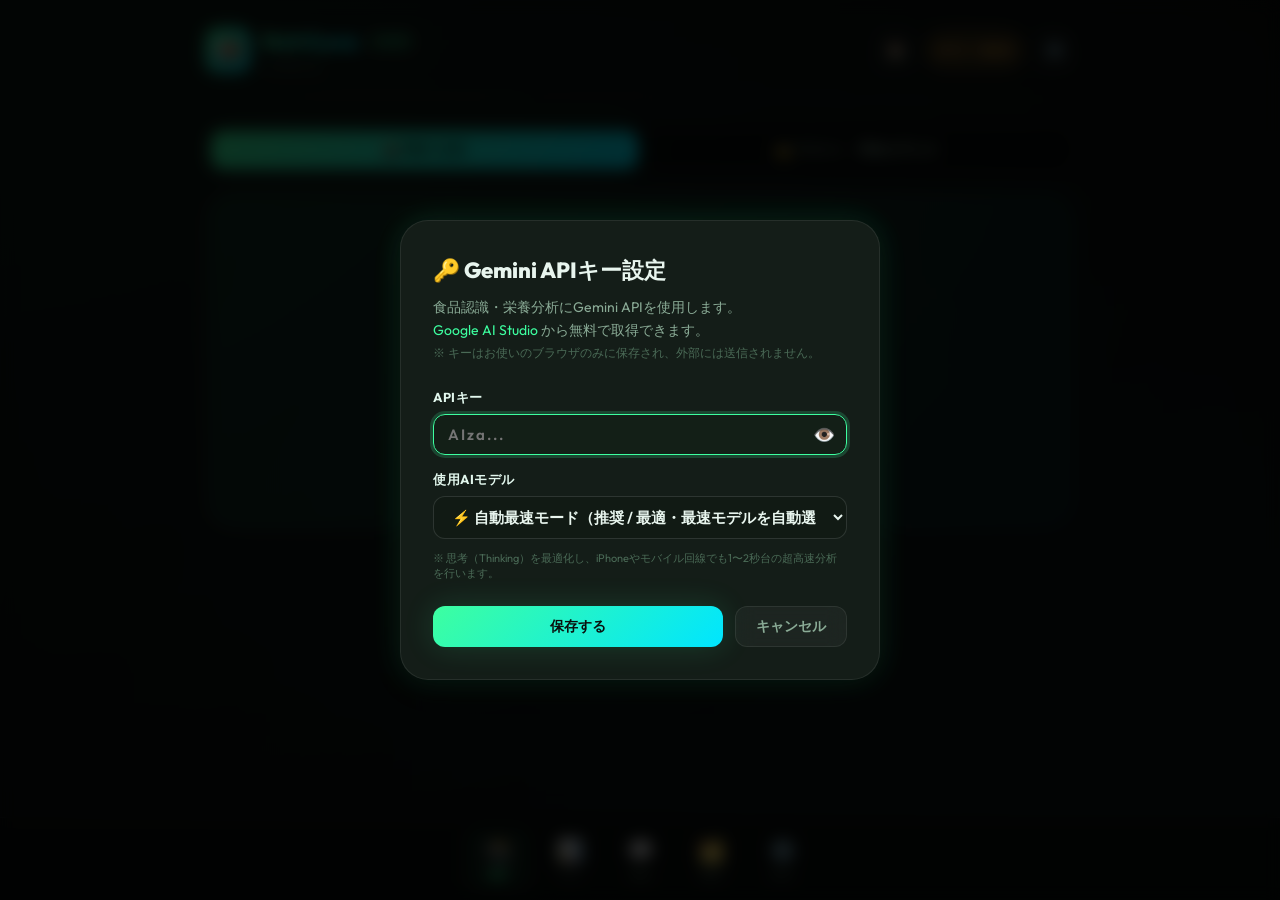
==== index.html @ 37564e37 "feat: release v1.0.31 - add global home button and clarify back buttons in preview and result screen" ====
<!DOCTYPE html>
<html lang="ja">
<head>
  <meta charset="UTF-8">
  <meta name="viewport" content="width=device-width, initial-scale=1.0">
  <meta http-equiv="Cache-Control" content="no-cache, no-store, must-revalidate">
  <meta http-equiv="Pragma" content="no-cache">
  <meta http-equiv="Expires" content="0">
  <title>NutriLens — AI食事栄養分析アプリ</title>
  <meta name="description" content="食事の写真を撮るだけでAIがカロリーや栄養素を自動分析。毎日の健康管理をスマートにサポートします。">
  <link rel="stylesheet" href="style.css?v=1.0.30">
</head>
<body>

<!-- ===== App ===== -->
<div id="app">

  <!-- Header -->
  <header class="app-header">
    <div class="logo">
      <div class="logo-icon">🍱</div>
      <div>
        <div style="display: flex; align-items: center; gap: 8px;">
          <div class="logo-text">NutriLens</div>
          <span class="app-version-badge" id="app-version">v1.0.31</span>
        </div>
        <div class="logo-subtitle">AI栄養分析</div>
      </div>
    </div>
    <div class="header-actions">
      <button class="btn btn-ghost btn-icon" id="btn-go-home" title="ホームに戻る" onclick="App.resetCapture(); App.switchTab('capture')">🏠</button>
      <span id="key-status" class="badge badge-warning" style="font-size:11px">APIキー未設定</span>
      <button class="btn btn-ghost btn-icon" id="btn-api-settings" title="API設定">⚙️</button>
    </div>
  </header>

  <!-- ====== TAB: 撮影・分析 ====== -->
  <section id="tab-capture" class="tab-panel active">
    <h1 style="font-size:0;position:absolute">NutriLens - AI食事栄養分析</h1>

    <!-- Mode Switcher Tabs (写真で分析 / テキストで間食・食事分析) -->
    <div class="capture-mode-container">
      <div class="capture-mode-tabs" role="tablist">
        <button class="capture-mode-tab active" id="mode-tab-photo" role="tab" aria-selected="true" onclick="App.switchCaptureMode('photo')">
          📸 写真で分析
        </button>
        <button class="capture-mode-tab" id="mode-tab-text" role="tab" aria-selected="false" onclick="App.switchCaptureMode('text')">
          ✍️ テキスト・間食を手入力
        </button>
      </div>
    </div>

    <!-- Upload Section (Photo Mode) -->
    <div id="upload-section">
      <div class="upload-area" id="upload-area" role="button" tabindex="0" aria-label="画像をアップロードまたはドラッグ&amp;ドロップ">
        <span class="upload-icon">📸</span>
        <div class="upload-title">食事の写真を追加</div>
        <div class="upload-subtitle">ドラッグ＆ドロップ、または下のボタンから選択</div>
        <div class="upload-buttons" onclick="event.stopPropagation()">
          <button class="btn btn-primary btn-lg" id="btn-camera" style="position: relative; overflow: hidden;">
            📷 カメラで撮影
            <input type="file" id="camera-input" accept="image/*" capture="environment" style="position: absolute; top: 0; left: 0; width: 100%; height: 100%; opacity: 0; cursor: pointer; display: block;">
          </button>
          <button class="btn btn-ghost btn-lg" id="btn-upload" style="position: relative; overflow: hidden;">
            🖼️ 画像を選択
            <input type="file" id="file-input" accept="image/*" style="position: absolute; top: 0; left: 0; width: 100%; height: 100%; opacity: 0; cursor: pointer; display: block;">
          </button>
        </div>
      </div>
    </div>

    <!-- Text Input Section (Text/Snack Mode) -->
    <div id="text-input-section" style="display: none;">
      <div class="glass-card text-input-card">
        <div class="text-input-header">
          <span class="icon">✍️</span>
          <div>
            <div style="font-weight: 700; font-size: 15px; color: var(--text-primary);">間食・食事内容を手入力</div>
            <div style="font-size: 12px; color: var(--text-muted);">写真がなくてもAIがカロリー・PFC・栄養素を自動算出します</div>
          </div>
        </div>

        <div class="text-input-wrapper">
          <textarea id="text-meal-input" class="form-input text-meal-textarea" rows="3" placeholder="食べたもの・飲んだものを入力してください&#10;例: 豆乳コップ1杯、草加煎餅2枚、バナナ1本、カフェラテ1杯 など"></textarea>
          <button class="btn-mic-inside" id="btn-text-mic" title="音声で入力" onclick="App.toggleSpeechForTextInput()">
            🎙️
          </button>
        </div>

        <!-- Quick Snack Suggestion Chips (スマホごとに自由に追加・削除可能) -->
        <div class="quick-chips-section">
          <div class="quick-chips-header">
            <div class="quick-chips-title">よくある間食・手軽に追加:</div>
            <div class="quick-chips-actions">
              <button class="btn-chip-action" id="btn-add-snack-chip" onclick="App.openAddChipModal()" title="新しい間食ショートカットを追加">
                ➕ 追加
              </button>
              <button class="btn-chip-action" id="btn-edit-snack-chips" onclick="App.toggleSnackChipEditMode()" title="間食選択肢を編集・削除">
                ⚙️ 編集
              </button>
            </div>
          </div>
          <div class="quick-chips-list" id="quick-chips-list">
            <!-- JSで端末ごとに動的レンダリング -->
          </div>
        </div>

        <div class="text-input-actions">
          <button class="btn btn-primary btn-lg" id="btn-analyze-text" onclick="App.analyzeTextInput()" style="width: 100%; max-width: 340px;">
            🔍 AIで栄養を分析する
          </button>
        </div>
      </div>
    </div>

    <!-- Preview Section -->
    <div id="preview-section">
      <div class="glass-card preview-container">
        <div class="preview-header">
          <span class="section-title" style="margin:0"><span class="icon">🖼️</span>プレビュー</span>
          <button class="btn btn-ghost" id="btn-reset">🏠 ホームに戻る</button>
        </div>
        <div class="preview-image-wrapper">
          <img id="preview-image" src="" alt="プレビュー画像">
          <div class="preview-overlay"></div>
        </div>
        <div class="preview-actions">
          <button class="btn btn-primary btn-lg" id="btn-analyze" style="flex:1;max-width:320px">
            🔍 AIで栄養を分析する
          </button>
        </div>
      </div>
    </div>

    <!-- Loading Section -->
    <div id="loading-section">
      <div class="glass-card loading-card">
        <div class="loading-spinner"></div>
        <div class="loading-text" id="loading-main-text">AIが料理を高速分析中...</div>
        <div class="loading-dots">
          <span></span><span></span><span></span>
        </div>
        <div id="loading-sub-text" style="margin-top:16px;font-size:12px;color:var(--text-muted)">
          ⚡ 思考待機なしの爆速モードで解析しています
        </div>
      </div>
    </div>

    <!-- Result Section -->
    <div id="result-section">
      <div class="glass-card">

        <!-- Result Header -->
        <div class="result-header">
          <div>
            <div id="result-food-name" class="result-food-name">—</div>
            <div id="result-food-name-en" class="result-food-name-en"></div>
            <div style="margin-top:8px;display:flex;gap:8px;align-items:center;flex-wrap:wrap">
              <span id="result-health-badge" class="badge badge-success">健康スコア —</span>
              <span id="result-serving" style="font-size:12px;color:var(--text-muted)"></span>
            </div>
          </div>
          <div class="calorie-ring-wrapper">
            <div class="calorie-ring-container">
              <svg class="calorie-ring-svg" viewBox="0 0 100 100">
                <defs>
                  <linearGradient id="ringGradient" x1="0%" y1="0%" x2="100%" y2="0%">
                    <stop offset="0%" stop-color="#3dffa0"/>
                    <stop offset="100%" stop-color="#00e5ff"/>
                  </linearGradient>
                </defs>
                <circle class="calorie-ring-bg" cx="50" cy="50" r="45"/>
                <circle id="calorie-ring-progress" class="calorie-ring-progress" cx="50" cy="50" r="45"/>
              </svg>
              <div class="calorie-ring-center">
                <div class="calorie-value" id="result-calories">0</div>
                <div class="calorie-unit">kcal</div>
              </div>
            </div>
            <div style="font-size:11px;color:var(--text-muted);margin-top:2px">カロリー</div>
          </div>
        </div>

        <!-- PFC Bars -->
        <div class="pfc-section">
          <div class="pfc-title">PFCバランス</div>
          <div class="pfc-bar-container">
            <div id="pfc-protein-bar" class="pfc-segment protein" style="width:0%"></div>
            <div id="pfc-fat-bar"     class="pfc-segment fat"     style="width:0%"></div>
            <div id="pfc-carbs-bar"   class="pfc-segment carbs"   style="width:0%"></div>
          </div>
          <div class="pfc-legend">
            <div class="pfc-legend-item">
              <div class="pfc-dot protein"></div>
              <span class="pfc-label">タンパク質</span>
              <span class="pfc-amount" id="result-protein">—</span>
            </div>
            <div class="pfc-legend-item">
              <div class="pfc-dot fat"></div>
              <span class="pfc-label">脂質</span>
              <span class="pfc-amount" id="result-fat">—</span>
            </div>
            <div class="pfc-legend-item">
              <div class="pfc-dot carbs"></div>
              <span class="pfc-label">炭水化物</span>
              <span class="pfc-amount" id="result-carbs">—</span>
            </div>
          </div>
        </div>

        <!-- Nutrients Grid -->
        <div class="nutrients-section">
          <div class="pfc-title" style="margin-bottom:14px">栄養素詳細</div>
          <div class="nutrients-grid" id="nutrients-grid"></div>
        </div>

        <!-- Per-dish Items Breakdown -->
        <div id="items-section" style="border-top:1px solid var(--glass-border);">
          <div class="nutrients-section" style="padding-bottom:8px">
            <button id="btn-toggle-items" class="items-toggle-btn" onclick="App.toggleItems()">
              <span class="items-toggle-icon">🍱</span>
              <span class="items-toggle-label">おかず別内訳を見る</span>
              <span class="items-toggle-arrow">▼</span>
            </button>
            <div id="items-list" style="display:none;margin-top:12px"></div>
          </div>
        </div>

        <!-- AI Comment -->
        <div class="ai-comment">
          <div class="ai-avatar">🤖</div>
          <div class="ai-comment-text" id="ai-comment-text">分析を行うとAIからアドバイスが届きます。</div>
          <button class="btn btn-ghost btn-icon" id="btn-speak-result" style="margin-left:auto; align-self:center;" title="読み上げる" onclick="App.speak(document.getElementById('ai-comment-text').textContent)">🔊</button>
        </div>


        <!-- Actions -->
        <div class="result-actions" style="display:flex;gap:10px;flex-wrap:wrap">
          <button class="btn btn-warning-soft" id="btn-result-correct" onclick="App.openCorrectionForResult()" style="flex:1;min-width:140px">
            ✏️ AIで訂正・再分析
          </button>
          <button class="btn btn-ghost" id="btn-result-manual-edit" onclick="App.openManualEditForResult()" style="flex:1;min-width:120px">
            📝 手動修正
          </button>
          <button class="btn btn-ghost" id="btn-result-edit-date" onclick="App.openEditDateForResult()" style="flex:1;min-width:130px">
            🕒 日時変更
          </button>
          <button class="btn btn-primary" id="btn-reanalyze" style="flex:1;min-width:140px">
            🏠 ホームに戻る
          </button>
        </div>

      </div>
    </div>

  </section>

  <!-- ====== TAB: ダッシュボード ====== -->
  <section id="tab-dashboard" class="tab-panel">

    <div id="dashboard-section">
      
      <!-- Date Navigation (日毎の切り替え・前日・翌日) -->
      <div class="glass-card" style="display:flex; align-items:center; justify-content:space-between; padding:10px 14px; margin-bottom:16px;">
        <button class="btn btn-ghost" id="btn-dash-prev" onclick="App.changeDashboardDate(-1)" style="padding:6px 12px; font-size:12px;">◀ 前日</button>
        <div style="text-align:center; flex:1; cursor:pointer;" onclick="App.setDashboardDateToday()" title="クリックで今日に移動">
          <div id="dash-date-display" style="font-weight:700; font-size:15px; color:var(--text-primary);">2026年8月18日(火)</div>
          <div id="dash-date-badge-wrap" style="margin-top:2px;">
            <span id="dash-date-badge" class="badge badge-success" style="font-size:10px; padding:2px 8px;">今日</span>
          </div>
        </div>
        <div style="display:flex; gap:4px; align-items:center;">
          <button class="btn btn-ghost" id="btn-dash-today" onclick="App.setDashboardDateToday()" style="padding:6px 8px; font-size:11px; display:none;">今日へ</button>
          <button class="btn btn-ghost" id="btn-dash-next" onclick="App.changeDashboardDate(1)" style="padding:6px 12px; font-size:12px;">翌日 ▶</button>
        </div>
      </div>

      <!-- Quick Summary Stats Grid (食事回数, 体重, 血圧, 全記録数) -->
      <div class="dashboard-grid" style="grid-template-columns: repeat(4, 1fr); margin-bottom:14px; gap:8px;">
        <div class="glass-card stat-card" style="padding:12px 6px; text-align:center;">
          <div class="stat-label" style="font-size:10px;">🍽️ 食事</div>
          <div class="stat-value" id="dash-meals" style="font-size:20px; font-weight:800;">0</div>
          <div class="stat-sub" style="font-size:10px;">食</div>
        </div>
        <div class="glass-card stat-card" style="padding:12px 6px; text-align:center;">
          <div class="stat-label" style="font-size:10px;">⚖️ 体重</div>
          <div class="stat-value" id="dash-weight" style="font-size:20px; font-weight:800;">--</div>
          <div class="stat-sub" style="font-size:10px;">kg</div>
        </div>
        <div class="glass-card stat-card" style="padding:12px 6px; text-align:center;">
          <div class="stat-label" style="font-size:10px;">💓 血圧</div>
          <div class="stat-value" id="dash-bp" style="font-size:16px; font-weight:800; line-height:1.25; margin-top:2px;">--</div>
          <div class="stat-sub" style="font-size:9px;">mmHg</div>
        </div>
        <div class="glass-card stat-card" style="padding:12px 6px; text-align:center;">
          <div class="stat-label" style="font-size:10px;">📅 全記録</div>
          <div class="stat-value" id="dash-total" style="font-size:20px; font-weight:800;">0</div>
          <div class="stat-sub" style="font-size:10px;">件</div>
        </div>
      </div>

      <!-- AI 1日の総括 ＆ 測定データ（体重・血圧・アドバイス）表示カード -->
      <div id="dash-daily-summary-section" style="margin-bottom:14px;">
        <!-- 動的生成 (AI総括結果カード または 総括実行ボタン) -->
      </div>

      <!-- 1. Calorie Section: 1日合計カロリー + 食事時間ごとのカロリー内訳 -->
      <div class="glass-card" style="padding:18px 20px; margin-bottom:14px;">
        <div style="display:flex; justify-content:space-between; align-items:flex-start; margin-bottom:10px;">
          <div>
            <div style="font-size:12px; color:var(--text-muted); font-weight:600; text-transform:uppercase; letter-spacing:1px;">🔥 1日の総摂取カロリー</div>
            <div style="font-size:32px; font-weight:800; font-family:'Outfit', sans-serif; color:var(--primary); line-height:1.1; margin-top:2px;">
              <span id="dash-calories">0</span><span style="font-size:14px; color:var(--text-muted); font-weight:normal; margin-left:4px;">kcal</span>
            </div>
          </div>
          <div style="text-align:right;">
            <div style="font-size:11px; color:var(--text-muted);" id="dash-cal-target-text">目標 1800 kcal</div>
            <div id="dash-cal-diff-badge" class="badge badge-success" style="margin-top:4px; font-size:10px;">目標達成ペース</div>
          </div>
        </div>
        
        <!-- Progress Bar -->
        <div class="daily-progress-bar" style="margin-bottom:6px;">
          <div class="daily-progress-fill" id="calorie-progress-fill" style="width:0%"></div>
        </div>
        <div class="stat-sub" style="font-size:11px; margin-bottom:16px;" id="calorie-progress-label">目標 1800 kcal の 0%</div>

        <!-- 食事時間毎のカロリー内訳 -->
        <div style="border-top:1px solid var(--glass-border); padding-top:12px;">
          <div style="font-size:12px; font-weight:700; color:var(--text-secondary); margin-bottom:10px; display:flex; align-items:center; gap:6px;">
            <span>⏱️</span> 食事時間ごとのカロリー表示
          </div>
          <div id="dash-meals-calorie-list">
            <!-- 動的生成 -->
          </div>
        </div>
      </div>

      <!-- 2. PFC Balance Section: 1日合計バランス + 食事時間毎のバランス内訳 -->
      <div class="glass-card" style="padding:18px 20px; margin-bottom:14px;">
        <div class="pfc-title" style="margin-bottom:12px;">🥗 1日のPFCバランス</div>
        
        <!-- Total PFC Bar -->
        <div class="pfc-bar-container" style="margin-bottom:10px;">
          <div id="dash-pfc-protein" class="pfc-segment protein" style="width:0%"></div>
          <div id="dash-pfc-fat"     class="pfc-segment fat"     style="width:0%"></div>
          <div id="dash-pfc-carbs"   class="pfc-segment carbs"   style="width:0%"></div>
        </div>

        <!-- Total PFC Legend -->
        <div class="pfc-legend" style="margin-bottom:16px;">
          <div class="pfc-legend-item">
            <div class="pfc-dot protein"></div>
            <span class="pfc-label">P(タンパク質)</span>
            <span class="pfc-amount" id="dash-protein">0g</span>
          </div>
          <div class="pfc-legend-item">
            <div class="pfc-dot fat"></div>
            <span class="pfc-label">F(脂質)</span>
            <span class="pfc-amount" id="dash-fat">0g</span>
          </div>
          <div class="pfc-legend-item">
            <div class="pfc-dot carbs"></div>
            <span class="pfc-label">C(炭水化物)</span>
            <span class="pfc-amount" id="dash-carbs">0g</span>
          </div>
        </div>

        <!-- 食事時間毎のPFCバランス内訳 -->
        <div style="border-top:1px solid var(--glass-border); padding-top:12px;">
          <div style="font-size:12px; font-weight:700; color:var(--text-secondary); margin-bottom:10px; display:flex; align-items:center; gap:6px;">
            <span>⏱️</span> 食事時間ごとのPFCバランス表示
          </div>
          <div id="dash-meals-pfc-list">
            <!-- 動的生成 -->
          </div>
        </div>
      </div>

      <!-- 3. Weekly Chart (週間カロリー推移) -->
      <div class="glass-card weekly-chart-card">
        <div class="section-title" style="margin-bottom:0"><span class="icon">📈</span>週間カロリー推移</div>
        <div class="chart-container">
          <canvas id="weekly-chart"></canvas>
        </div>
      </div>

    </div>

  </section>

  <!-- ====== TAB: AI相談（チャット） ====== -->
  <section id="tab-chat" class="tab-panel">
    <div class="chat-container">
      <!-- Chat Header -->
      <div class="chat-header-bar">
        <div style="display:flex;align-items:center;gap:8px">
          <div style="font-size:15px;font-weight:700;color:var(--text-primary)">💬 専属管理栄養士AI</div>
          <span class="chat-context-badge">
            <span class="chat-context-dot"></span>健康・食事データ連携中
          </span>
        </div>
        <button class="btn btn-ghost btn-icon" id="btn-clear-chat" title="チャット履歴を消去" style="width:32px;height:32px;font-size:13px">🗑️</button>
      </div>

      <!-- Messages Area -->
      <div class="chat-messages" id="chat-messages">
        <!-- AI Welcome Message -->
        <div class="chat-msg ai">
          <div class="chat-avatar">👩‍⚕️</div>
          <div class="chat-bubble">
            <p>こんにちは！あなたの専属管理栄養士AIです🌿</p>
            <p>本日の食事記録や目標（カロリー・PFC・血圧）、生活ルーティンを踏まえて、最適な食事アドバイスや疑問にお答えします。何でもお気軽にご相談ください！</p>
          </div>
        </div>
      </div>

      <!-- Quick Chips -->
      <div class="chat-quick-chips">
        <span class="chat-chip" onclick="App.sendQuickChat('今日の栄養バランスと改善ポイントを教えて')">🥗 今日の栄養バランス</span>
        <span class="chat-chip" onclick="App.sendQuickChat('夕食におすすめの献立・メニューを提案して')">🍽️ 夕食メニュー相談</span>
        <span class="chat-chip" onclick="App.sendQuickChat('今日の食事で塩分や血圧に気をつけるべき点は？')">🧂 塩分・血圧アドバイス</span>
        <span class="chat-chip" onclick="App.sendQuickChat('筋トレ・運動後に良いおすすめの食べ物は？')">💪 筋トレ・運動後フード</span>
        <span class="chat-chip" onclick="App.sendQuickChat('間食や甘いものを控える良い方法は？')">🍪 間食の抑え方</span>
      </div>

      <!-- Input Area -->
      <div class="chat-input-area">
        <button class="chat-mic-btn" id="btn-mic-chat" type="button" title="音声で入力" aria-label="音声入力開始">
          <span class="mic-icon">🎙️</span>
        </button>
        <textarea
          class="chat-textarea"
          id="chat-input"
          rows="1"
          placeholder="食事の質問やアドバイスを相談（音声入力も可能）..."
          aria-label="AI相談メッセージ入力"
        ></textarea>
        <button class="chat-send-btn" id="btn-send-chat" title="送信" aria-label="送信">
          <span>➤</span>
        </button>
      </div>
    </div>
  </section>

  <!-- ====== TAB: 履歴 ====== -->
  <section id="tab-history" class="tab-panel">

    <div id="history-section">
      <div style="display:flex;align-items:center;justify-content:space-between;margin-bottom:16px">
        <div class="section-title" style="margin:0"><span class="icon">🗂️</span>食事履歴</div>
        <button class="btn btn-danger" id="btn-clear-history" style="font-size:13px;padding:8px 14px">
          🗑️ 全削除
        </button>
      </div>
      <div class="history-list" id="history-list"></div>
    </div>

  </section>

  <!-- ====== TAB: 設定 ====== -->
  <section id="tab-settings" class="tab-panel">

    <!-- Goal Settings -->
    <div id="goal-section">
      <div class="section-title"><span class="icon">⚖️</span>体重＆身体目標設定</div>
      <div class="glass-card goal-card">
        <p class="goal-card-desc">
          お名前・生年月日・性別・体重・血圧を設定すると、あなたに最適化されたカロリー・PFCおよび健康アドバイスをAIが分析します。
        </p>

        <!-- User Name Input -->
        <div class="form-group" style="margin-bottom:16px">
          <label class="form-label" for="user-name">👤 お名前（ニックネーム） <span class="form-label-sub">(AIの呼びかけ・個別アドバイスに反映)</span></label>
          <input type="text" class="form-input" id="user-name" placeholder="例: こうほ" maxlength="20">
        </div>

        <!-- Profile Inputs (Birthdate & Gender) -->
        <div style="display:grid;grid-template-columns:1fr 1fr;gap:12px;margin-bottom:16px">
          <div class="form-group">
            <label class="form-label" for="user-birthdate">📅 生年月日 <span id="user-age-preview" style="font-size:11px;color:var(--accent-primary);margin-left:4px"></span></label>
            <input type="date" class="form-input" id="user-birthdate" onchange="App.onBirthdateChange()">
          </div>
          <div class="form-group">
            <label class="form-label" for="user-gender">⚧️ 性別</label>
            <select class="form-select" id="user-gender" onchange="App.calculateGoalsFromWeight()">
              <option value="male" selected>男性</option>
              <option value="female">女性</option>
              <option value="other">その他</option>
            </select>
          </div>
        </div>

        <!-- Body Weight Inputs -->
        <div style="display:grid;grid-template-columns:1fr 1fr;gap:12px;margin-bottom:16px">
          <div class="form-group">
            <label class="form-label" for="user-current-weight">⚖️ 現在の体重 (kg)</label>
            <input type="number" class="form-input" id="user-current-weight" min="30" max="200" step="0.1" placeholder="65.0" oninput="App.calculateGoalsFromWeight()">
          </div>
          <div class="form-group">
            <label class="form-label" for="user-target-weight">🎯 目標体重 (kg)</label>
            <input type="number" class="form-input" id="user-target-weight" min="30" max="200" step="0.1" placeholder="60.0" oninput="App.calculateGoalsFromWeight()">
          </div>
        </div>

        <!-- Blood Pressure Inputs -->
        <div style="margin-bottom:16px">
          <label class="form-label">💓 現在の血圧 (mmHg)</label>
          <div style="display:grid;grid-template-columns:1fr 1fr;gap:12px">
            <div class="form-group">
              <input type="number" class="form-input" id="user-bp-systolic" min="50" max="250" step="1" placeholder="最高 (例 120)">
              <div class="form-hint">最高 / 収縮期</div>
            </div>
            <div class="form-group">
              <input type="number" class="form-input" id="user-bp-diastolic" min="30" max="180" step="1" placeholder="最低 (例 80)">
              <div class="form-hint">最低 / 拡張期</div>
            </div>
          </div>
        </div>

        <div class="form-group" style="margin-bottom:16px">
          <label class="form-label" for="user-activity-level">🏃‍♂️ 日常の活動レベル</label>
          <select class="form-select" id="user-activity-level" onchange="App.calculateGoalsFromWeight()">
            <option value="light">デスクワーク中心・あまり動かない (低い)</option>
            <option value="moderate" selected>立ち仕事・通勤で歩く (普通)</option>
            <option value="active">スポーツ習慣・立ち仕事が多い (高い)</option>
          </select>
        </div>

        <!-- Routine & Special Notes for AI Analysis -->
        <div class="form-group" style="margin-bottom:16px">
          <div style="display:flex;align-items:center;justify-content:space-between">
            <label class="form-label" for="user-routine-notes" style="margin-bottom:0">📝 生活ルーティン・健康メモ <span class="form-label-highlight">(AI分析に反映)</span></label>
            <span class="form-badge-tag">自由記述</span>
          </div>
          <textarea class="form-textarea routine-textarea" id="user-routine-notes" rows="6" placeholder="例:&#10;・朝食はプロテインのみ&#10;・夕食は糖質オフ（20時以降は食べない）&#10;・週3回筋トレ / 減塩を意識している&#10;・乳製品・小麦アレルギーあり / カフェインを控えたい など"></textarea>
          <div class="form-routine-tip">
            💡 入力された習慣や好みに合わせて、AIが毎回の食事や1日の総括、相談チャットでより実践的なアドバイスを提供します。
          </div>
          <!-- Quick Routine Tags -->
          <div class="routine-tags-container">
            <span class="routine-tag" onclick="App.addRoutineTag('朝はプロテインのみ')">🥛 朝プロテイン</span>
            <span class="routine-tag" onclick="App.addRoutineTag('夜は糖質控えめ')">🍚 夜糖質オフ</span>
            <span class="routine-tag" onclick="App.addRoutineTag('減塩・塩分控えめを意識')">🧂 減塩意識</span>
            <span class="routine-tag" onclick="App.addRoutineTag('週3回筋トレ')">🏋️ 週3回筋トレ</span>
            <span class="routine-tag" onclick="App.addRoutineTag('週2回有酸素運動')">🏃 有酸素運動習慣</span>
            <span class="routine-tag" onclick="App.addRoutineTag('脂質を抑えたい')">🥗 脂質控えめ</span>
            <span class="routine-tag" onclick="App.addRoutineTag('間食が多いのを改善したい')">🍪 間食改善</span>
          </div>
        </div>

        <!-- Calculated Target Summary Badge -->
        <div id="calculated-target-summary" class="calculated-summary-box" style="background:rgba(61,255,160,0.08);border:1px solid rgba(61,255,160,0.25);border-radius:12px;padding:14px;margin-bottom:16px">
          <div style="display:flex;align-items:center;justify-content:space-between;margin-bottom:8px">
            <span id="target-mode-badge" class="badge badge-success" style="font-size:12px">📉 減量モード</span>
            <span style="font-size:12px;color:var(--text-muted)">自動計算の1日目標</span>
          </div>
          <div style="display:grid;grid-template-columns:1fr 1fr 1fr 1fr;gap:8px;text-align:center">
            <div>
              <div style="font-size:10px;color:var(--text-muted)">カロリー</div>
              <div id="calc-calories" style="font-size:15px;font-weight:700;color:var(--primary)">1800 kcal</div>
            </div>
            <div>
              <div style="font-size:10px;color:var(--text-muted)">タンパク質</div>
              <div id="calc-protein" style="font-size:14px;font-weight:600;color:#3b82f6">96g</div>
            </div>
            <div>
              <div style="font-size:10px;color:var(--text-muted)">脂質</div>
              <div id="calc-fat" style="font-size:14px;font-weight:600;color:#f59e0b">40g</div>
            </div>
            <div>
              <div style="font-size:10px;color:var(--text-muted)">炭水化物</div>
              <div id="calc-carbs" style="font-size:14px;font-weight:600;color:#ec4899">264g</div>
            </div>
          </div>
        </div>

        <button class="btn btn-primary" onclick="App.saveGoals()" style="width:100%;padding:12px;font-weight:600">
          ✓ 目標を適用して保存する
        </button>

        <!-- Advanced Manual Customization Collapsible -->
        <details style="margin-top:16px;border-top:1px solid var(--border-subtle);padding-top:12px">
          <summary style="font-size:12px;color:var(--text-muted);cursor:pointer;user-select:none">
            ⚙️ カロリー・PFCを直接手動調整したい場合
          </summary>
          <div class="goal-inputs" style="margin-top:12px">
            <div class="form-group">
              <label class="form-label" for="goal-calories">🔥 目標カロリー (kcal)</label>
              <input type="number" class="form-input goal-input" id="goal-calories" min="500" max="5000" step="50">
            </div>
            <div class="form-group">
              <label class="form-label" for="goal-protein">💪 タンパク質 (g)</label>
              <input type="number" class="form-input goal-input" id="goal-protein" min="10" max="300" step="5">
            </div>
            <div class="form-group">
              <label class="form-label" for="goal-fat">🧈 脂質 (g)</label>
              <input type="number" class="form-input goal-input" id="goal-fat" min="10" max="200" step="5">
            </div>
            <div class="form-group">
              <label class="form-label" for="goal-carbs">🍚 炭水化物 (g)</label>
              <input type="number" class="form-input goal-input" id="goal-carbs" min="20" max="600" step="10">
            </div>
          </div>
        </details>
        <!-- Data Retention Info -->
        <div style="margin-top:16px; padding:10px 12px; background:rgba(255,255,255,0.02); border:1px solid var(--glass-border); border-radius:var(--radius-sm); display:flex; align-items:center; justify-content:space-between; font-size:12px;">
          <span style="color:var(--text-muted); display:flex; align-items:center; gap:6px;">
            <span>📅</span> データ保持期間: 直近30日間
          </span>
          <span class="badge" style="font-size:10px; background:rgba(61,255,160,0.1); color:var(--primary);">自動ローテーション</span>
        </div>
      </div>
    </div>

    <!-- API Info -->
    <div style="margin-top:24px">
      <div class="section-title"><span class="icon">🔑</span>API設定</div>
      <div class="glass-card" style="padding:20px 24px">
        <div style="display:flex;align-items:center;justify-content:space-between;margin-bottom:12px">
          <div>
            <div style="font-size:15px;font-weight:600;color:var(--text-primary)">Gemini API</div>
            <div style="font-size:12px;color:var(--text-muted);margin-top:4px">
              食品認識・栄養分析に使用
            </div>
          </div>
          <span id="key-status-2" class="badge badge-warning">未設定</span>
        </div>
        <button class="btn btn-ghost" onclick="App.openApiModal()" style="width:100%">
          ⚙️ APIキーを設定する
        </button>
      </div>
    </div>

    <!-- About -->
    <div style="margin-top:24px">
      <div class="glass-card" style="padding:20px 24px;text-align:center">
        <div style="font-size:40px;margin-bottom:12px">🍱</div>
        <div style="font-size:18px;font-weight:700;background:var(--gradient-main);-webkit-background-clip:text;-webkit-text-fill-color:transparent;background-clip:text">NutriLens</div>
        <div style="font-size:12px;color:var(--text-muted);margin-top:8px;line-height:1.8">
          AIが食事の写真を分析して<br>カロリー・栄養素を瞬時に計算<br>毎日の健康管理をサポートします
        </div>
      </div>
    </div>

  </section>

</div><!-- #app -->

<!-- ===== Bottom Navigation ===== -->
<nav class="bottom-nav">
  <button class="nav-btn active" data-tab="capture" id="nav-capture">
    <span class="nav-btn-icon">📸</span>
    <span class="nav-btn-label">撮影</span>
  </button>
  <button class="nav-btn" data-tab="dashboard" id="nav-dashboard">
    <span class="nav-btn-icon">📊</span>
    <span class="nav-btn-label">今日</span>
  </button>
  <button class="nav-btn" data-tab="chat" id="nav-chat">
    <span class="nav-btn-icon">💬</span>
    <span class="nav-btn-label">相談</span>
  </button>
  <button class="nav-btn" data-tab="history" id="nav-history">
    <span class="nav-btn-icon">🗂️</span>
    <span class="nav-btn-label">履歴</span>
  </button>
  <button class="nav-btn" data-tab="settings" id="nav-settings">
    <span class="nav-btn-icon">⚙️</span>
    <span class="nav-btn-label">設定</span>
  </button>
</nav>

<!-- ===== Meal Detail Modal ===== -->
<div class="modal-overlay detail-modal-overlay" id="detail-modal" role="dialog" aria-modal="true" aria-labelledby="detail-modal-title" onclick="if(event.target===this)App.closeMealDetail()">
  <div class="modal detail-modal">

    <!-- Modal Header -->
    <div class="detail-modal-header">
      <button class="btn btn-ghost btn-icon" onclick="App.closeMealDetail()" title="閉じる" style="margin-left:-8px">✕</button>
      <div id="detail-modal-title" style="font-size:15px;font-weight:700;color:var(--text-primary)">食事の詳細</div>
      <div style="width:40px"></div>
    </div>

    <!-- Scrollable content -->
    <div class="detail-modal-body">

      <!-- Food image (写真全体が切れないように表示 + タップ拡大) -->
      <div id="detail-image-wrap" class="detail-image-container" style="display:none;">
        <div class="detail-image-inner">
          <img id="detail-image" src="" alt="食事の写真" onclick="App.openLightbox(this.src)" title="タップして拡大・全体表示">
          <button class="image-expand-badge" onclick="App.openLightbox(document.getElementById('detail-image').src)" title="全体・拡大表示">
            🔍 全体表示
          </button>
        </div>
      </div>

      <!-- Food info -->
      <div id="detail-food-name" style="font-size:24px;font-weight:800;background:var(--gradient-main);-webkit-background-clip:text;-webkit-text-fill-color:transparent;background-clip:text;margin-bottom:4px"></div>
      <div id="detail-food-name-en" style="font-size:13px;color:var(--text-muted);margin-bottom:8px"></div>
      
      <!-- Badges & Action Buttons -->
      <div style="display:flex;gap:8px;align-items:center;flex-wrap:wrap;margin-bottom:16px">
        <span id="detail-health-badge" class="badge badge-success"></span>
        <span id="detail-time" style="font-size:12px;color:var(--text-muted)"></span>
        <button id="btn-detail-correct" class="btn btn-warning-soft" style="padding:4px 10px; font-size:12px;" onclick="App.openCorrectionForCurrentDetail()">
          ✏️ 訂正・再分析
        </button>
        <button id="btn-detail-manual-edit" class="btn btn-ghost" style="padding:4px 8px; font-size:12px;" onclick="App.openManualEditForCurrentDetail()">
          📝 修正
        </button>
        <button id="btn-edit-date" class="btn btn-ghost" style="padding:4px 8px; font-size:11px;" onclick="App.toggleEditDate(true)">
          🕒 日時変更
        </button>
        <div id="edit-date-container" style="display:none; align-items:center; gap:8px; width:100%; margin-top:8px; background:rgba(255,255,255,0.04); padding:10px; border-radius:var(--radius-sm); border:1px solid var(--glass-border);">
          <input type="datetime-local" id="edit-date-input" class="form-input" style="padding:6px 10px; font-size:13px; flex:1; min-width:180px;">
          <button class="btn btn-primary" style="padding:6px 14px; font-size:12px;" onclick="App.saveNewDate()">保存</button>
          <button class="btn btn-ghost" style="padding:6px 10px; font-size:12px;" onclick="App.toggleEditDate(false)">✕</button>
        </div>
      </div>

      <!-- Calorie highlight -->
      <div class="glass-card" style="padding:16px 20px;margin-bottom:14px;display:flex;align-items:center;gap:12px">
        <div style="font-size:36px">🔥</div>
        <div>
          <div style="font-size:12px;color:var(--text-muted);text-transform:uppercase;letter-spacing:1px;font-weight:600">カロリー</div>
          <div style="font-size:36px;font-weight:800;color:var(--accent-primary);line-height:1"><span id="detail-calories">0</span><span style="font-size:14px;color:var(--text-muted);font-weight:400;margin-left:4px">kcal</span></div>
        </div>
      </div>

      <!-- PFC -->
      <div class="glass-card" style="padding:16px 20px;margin-bottom:14px">
        <div class="pfc-title" style="margin-bottom:12px">PFCバランス</div>
        <div class="pfc-bar-container">
          <div id="detail-pfc-protein" class="pfc-segment protein" style="width:0%"></div>
          <div id="detail-pfc-fat"     class="pfc-segment fat"     style="width:0%"></div>
          <div id="detail-pfc-carbs"   class="pfc-segment carbs"   style="width:0%"></div>
        </div>
        <div class="pfc-legend">
          <div class="pfc-legend-item">
            <div class="pfc-dot protein"></div>
            <span class="pfc-label">タンパク質</span>
            <span class="pfc-amount" id="detail-protein">—</span>
          </div>
          <div class="pfc-legend-item">
            <div class="pfc-dot fat"></div>
            <span class="pfc-label">脂質</span>
            <span class="pfc-amount" id="detail-fat">—</span>
          </div>
          <div class="pfc-legend-item">
            <div class="pfc-dot carbs"></div>
            <span class="pfc-label">炭水化物</span>
            <span class="pfc-amount" id="detail-carbs">—</span>
          </div>
        </div>
      </div>

      <!-- Nutrients -->
      <div class="glass-card" style="padding:16px 20px;margin-bottom:14px">
        <div class="pfc-title" style="margin-bottom:12px">栄養素詳細</div>
        <div class="nutrients-grid" id="detail-nutrients-grid"></div>
      </div>

      <!-- Per-dish breakdown -->
      <div id="detail-items-section" style="display:none">
        <div class="glass-card" style="padding:16px 20px;margin-bottom:14px">
          <button class="items-toggle-btn" id="detail-toggle-items-btn" onclick="App.toggleDetailItems()" style="width:100%">
            <span class="items-toggle-icon">🍱</span>
            <span class="items-toggle-label">おかず別内訳を見る</span>
            <span class="items-toggle-arrow">▼</span>
          </button>
          <div id="detail-items-list" style="display:none;margin-top:12px"></div>
        </div>
      </div>

      <!-- AI Comment -->
      <div class="glass-card" style="padding:14px 16px;display:flex;gap:12px;align-items:flex-start">
        <div class="ai-avatar">🤖</div>
        <div class="ai-comment-text" id="detail-ai-comment"></div>
        <button class="btn btn-ghost btn-icon" id="btn-speak-detail" style="margin-left:auto; align-self:center;" title="読み上げる" onclick="App.speak(document.getElementById('detail-ai-comment').textContent)">🔊</button>
      </div>

      <!-- Action: Ask AI about this meal -->
      <div style="margin-top:14px">
        <button class="btn btn-primary" onclick="App.askAboutCurrentDetail()" style="width:100%;padding:12px;font-weight:600;display:flex;align-items:center;justify-content:center;gap:8px">
          <span>💬 この食事についてAIに質問・相談する</span>
        </button>
      </div>

    </div><!-- .detail-modal-body -->
  </div>
</div>

<!-- ===== Daily Summary Modal ===== -->
<div class="modal-overlay" id="daily-summary-modal" role="dialog" aria-modal="true">
  <div class="modal" style="max-height:85vh; display:flex; flex-direction:column; overflow:hidden;">
    
    <div style="display:flex; justify-content:space-between; align-items:center; margin-bottom:16px;">
      <h2 class="modal-title" id="daily-summary-date" style="margin:0; font-size:18px;">YYYY年MM月DD日 の総括</h2>
      <button class="btn-close" onclick="App.closeDailySummaryModal()">×</button>
    </div>

    <div class="modal-body" style="overflow-y:auto; flex:1; padding-right:4px;">

      <!-- Step 1: Confirm & Input Measurements Before Analysis -->
      <div id="daily-summary-confirm" style="display:none;">
        <div class="glass-card" style="padding:16px 18px; margin-bottom:14px; background:rgba(61,255,160,0.03); border:1px solid rgba(61,255,160,0.2);">
          <div style="font-size:14px; font-weight:700; color:var(--text-primary); margin-bottom:6px; display:flex; align-items:center; gap:6px;">
            <span>🩺</span> 測定データの入力・確認
          </div>
          <div style="font-size:12px; color:var(--text-muted); line-height:1.5; margin-bottom:14px;">
            この日の体重と血圧を入力してください。AIが食事データと合わせて総合評価します。<br>
            <span style="font-size:11px; color:var(--primary);">※ 変更した値は現在の設定値としても自動更新されます。</span>
          </div>

          <!-- User Profile Badges -->
          <div style="display:flex; gap:8px; flex-wrap:wrap; margin-bottom:14px;">
            <span class="badge" id="daily-confirm-profile-badge" style="font-size:11px; background:rgba(255,255,255,0.06); color:var(--text-light);">👤 プロフィール</span>
            <span class="badge" id="daily-confirm-goal-badge" style="font-size:11px; background:rgba(255,255,255,0.06); color:var(--text-light);">🎯 目標</span>
          </div>

          <!-- Measurement Inputs -->
          <div style="display:grid; grid-template-columns:1fr; gap:12px;">
            <div class="form-group">
              <label class="form-label" for="daily-input-weight">⚖️ 本日の体重 (kg)</label>
              <input type="number" class="form-input" id="daily-input-weight" min="30" max="200" step="0.1" placeholder="65.0">
            </div>

            <div class="form-group">
              <label class="form-label">💓 本日の血圧 (mmHg)</label>
              <div style="display:grid; grid-template-columns:1fr 1fr; gap:10px;">
                <div>
                  <input type="number" class="form-input" id="daily-input-bp-sys" min="50" max="250" step="1" placeholder="最高 (例 120)">
                  <div style="font-size:10px; color:var(--text-muted); margin-top:3px; text-align:center;">最高 / 収縮期</div>
                </div>
                <div>
                  <input type="number" class="form-input" id="daily-input-bp-dia" min="30" max="180" step="1" placeholder="最低 (例 80)">
                  <div style="font-size:10px; color:var(--text-muted); margin-top:3px; text-align:center;">最低 / 拡張期</div>
                </div>
              </div>
            </div>
          </div>

          <button class="btn btn-primary" id="btn-start-daily-analysis" onclick="App.confirmAndAnalyzeDaily()" style="width:100%; margin-top:16px; padding:12px; font-weight:700; font-size:14px;">
            🤖 体重・血圧を含めてAI総括を開始
          </button>
        </div>
      </div>

      <!-- Step 2: Loading State -->
      <div id="daily-summary-loading" style="display:none; text-align:center; padding:40px 0;">
        <div class="spinner" style="width:40px;height:40px;border-width:3px;margin:0 auto 16px auto;"></div>
        <div style="color:var(--text-primary);font-size:15px;font-weight:600;margin-bottom:6px;">1日の食事・健康データをAIが総括中...</div>
        <div style="color:var(--text-muted);font-size:13px;">カロリー、PFC、体重、血圧を総合分析しています</div>
      </div>

      <!-- Step 3: Result State -->
      <div id="daily-summary-result" style="display:none;">
        
        <!-- Summary Measurement Badges -->
        <div class="glass-card" style="padding:10px 14px; margin-bottom:12px; display:flex; align-items:center; justify-content:space-between; flex-wrap:wrap; gap:8px;">
          <div style="display:flex; gap:6px; align-items:center; flex-wrap:wrap;">
            <span class="badge badge-success" id="daily-result-weight-badge" style="font-size:12px;">⚖️ 65.0kg</span>
            <span class="badge badge-info" id="daily-result-bp-badge" style="font-size:12px;">💓 120/80 mmHg</span>
          </div>
          <button class="btn btn-ghost" style="padding:4px 10px; font-size:11px; border-radius:10px;" onclick="App.showDailySummaryConfirm()">✏️ 測定値を変更して再分析</button>
        </div>

        <div class="glass-card" style="padding:16px 20px; text-align:center; margin-bottom:14px">
          <div style="font-size:13px; color:var(--text-muted); margin-bottom:4px;">1日の合計摂取カロリー</div>
          <div style="font-size:32px; font-weight:700; font-family:Outfit, sans-serif; color:var(--primary);">
            <span id="daily-total-calories">0</span><span style="font-size:14px; color:var(--text-muted); font-weight:normal; margin-left:4px;">kcal</span>
          </div>
          <div id="daily-calories-eval" class="badge" style="margin-top:8px;"></div>
        </div>

        <div class="glass-card" style="padding:16px 20px; margin-bottom:14px">
          <div class="pfc-title" style="margin-bottom:12px">1日のPFCバランス</div>
          <div class="pfc-bar-container">
            <div id="daily-pfc-protein" class="pfc-segment protein" style="width:0%"></div>
            <div id="daily-pfc-fat"     class="pfc-segment fat"     style="width:0%"></div>
            <div id="daily-pfc-carbs"   class="pfc-segment carbs"   style="width:0%"></div>
          </div>
          <div class="pfc-legend">
            <div class="pfc-legend-item">
              <div class="pfc-dot protein"></div>
              <span class="pfc-label">P(タンパク質)</span>
              <span class="pfc-amount" id="daily-protein">—</span>
            </div>
            <div class="pfc-legend-item">
              <div class="pfc-dot fat"></div>
              <span class="pfc-label">F(脂質)</span>
              <span class="pfc-amount" id="daily-fat">—</span>
            </div>
            <div class="pfc-legend-item">
              <div class="pfc-dot carbs"></div>
              <span class="pfc-label">C(炭水化物)</span>
              <span class="pfc-amount" id="daily-carbs">—</span>
            </div>
          </div>
        </div>

        <div class="glass-card" style="padding:16px 20px; margin-bottom:14px">
          <div class="pfc-title" style="margin-bottom:12px">AI 総合アドバイス</div>
          <div style="display:flex; gap:12px; align-items:flex-start;">
            <div class="ai-avatar">🤖</div>
            <div class="ai-comment-text" id="daily-ai-comment" style="line-height:1.6;"></div>
          </div>
          <div style="text-align:right; margin-top:8px;">
            <button class="btn btn-ghost btn-icon" id="btn-speak-daily" title="読み上げる" onclick="App.speak(document.getElementById('daily-ai-comment').textContent)">🔊</button>
          </div>
        </div>
        
        <div style="text-align:center; margin-top:16px;">
           <button class="btn btn-ghost" id="btn-reanalyze-daily" onclick="App.showDailySummaryConfirm()" style="font-size:12px;">
             🔄 測定値を変更して再分析
           </button>
        </div>

      </div>
    </div>
  </div>
</div>

<!-- ===== API Settings Modal ===== -->
<div class="modal-overlay" id="api-modal" role="dialog" aria-modal="true" aria-labelledby="modal-title">
  <div class="modal">
    <div class="modal-title" id="modal-title">🔑 Gemini APIキー設定</div>
    <div class="modal-desc">
      食品認識・栄養分析にGemini APIを使用します。<br>
      <a href="https://aistudio.google.com/app/apikey" target="_blank" rel="noopener">Google AI Studio</a>
      から無料で取得できます。<br>
      <span style="font-size:12px;color:var(--text-muted)">※ キーはお使いのブラウザのみに保存され、外部には送信されません。</span>
    </div>
    <div class="form-group">
      <label class="form-label" for="api-key-input">APIキー</label>
      <div class="api-key-input-wrapper">
        <input
          type="password"
          class="form-input"
          id="api-key-input"
          placeholder="AIza..."
          autocomplete="off"
          spellcheck="false"
        >
        <button class="toggle-visibility" id="btn-toggle-key" type="button" title="表示切替">👁️</button>
      </div>
    </div>
    <div class="form-group" style="margin-top:14px">
      <label class="form-label" for="api-model-select">使用AIモデル</label>
      <select class="form-select" id="api-model-select">
        <option value="auto">⚡ 自動最速モード（推奨 / 最適・最速モデルを自動選択）</option>
        <option value="gemini-2.5-flash">⚡ Gemini 2.5 Flash（超高速・高精度）</option>
        <option value="gemini-2.0-flash">⚡ Gemini 2.0 Flash（高速安定）</option>
        <option value="gemini-2.0-flash-lite">⚡ Gemini 2.0 Flash Lite（超軽量・爆速）</option>
        <option value="gemini-2.5-pro">💎 Gemini 2.5 Pro（高精度重視）</option>
        <option value="gemini-1.5-flash">Gemini 1.5 Flash</option>
        <option value="gemini-1.5-pro">Gemini 1.5 Pro</option>
      </select>
      <div style="font-size:11px;color:var(--text-muted);margin-top:6px;line-height:1.4">
        ※ 思考（Thinking）を最適化し、iPhoneやモバイル回線でも1〜2秒台の超高速分析を行います。
      </div>
    </div>
    <div class="modal-actions">
      <button class="btn btn-primary" id="btn-save-api" style="flex:1">保存する</button>
      <button class="btn btn-ghost" id="btn-cancel-api">キャンセル</button>
    </div>
  </div>
</div>

<!-- ===== Meal Correction & Edit Modal ===== -->
<div class="modal-overlay" id="correct-modal" role="dialog" aria-modal="true" aria-labelledby="correct-modal-title" onclick="if(event.target===this)App.closeCorrectionModal()">
  <div class="modal" style="max-height:88vh; display:flex; flex-direction:column; overflow:hidden;">
    <div style="display:flex; justify-content:space-between; align-items:center; margin-bottom:12px;">
      <div id="correct-modal-title" class="modal-title" style="margin:0; font-size:18px;">✏️ 食事内容の訂正・編集</div>
      <button class="btn-close" onclick="App.closeCorrectionModal()">×</button>
    </div>

    <!-- Mode Selector Tabs: AI Smart Correction vs Direct Manual Edit -->
    <div class="capture-mode-tabs" style="margin-bottom:14px;">
      <button class="capture-mode-tab active" id="correct-tab-ai" onclick="App.switchCorrectionTab('ai')">
        🤖 AIで指示して再計算
      </button>
      <button class="capture-mode-tab" id="correct-tab-manual" onclick="App.switchCorrectionTab('manual')">
        ⚙️ 数値を手動で編集
      </button>
    </div>

    <div class="modal-body" style="overflow-y:auto; flex:1; padding-right:4px;">
      
      <!-- Panel 1: AI Smart Correction -->
      <div id="correct-panel-ai">
        <div class="glass-card" style="padding:12px 14px; margin-bottom:12px; display:flex; align-items:center; gap:12px; background:rgba(255,255,255,0.03);">
          <div id="correct-thumb-wrap" style="width:54px; height:54px; border-radius:var(--radius-sm); overflow:hidden; background:var(--bg-secondary); flex-shrink:0; display:flex; align-items:center; justify-content:center;">
            <img id="correct-thumb-img" src="" alt="" style="width:100%; height:100%; object-fit:contain; display:none;">
            <span id="correct-thumb-emoji" style="font-size:24px;">🍱</span>
          </div>
          <div style="flex:1; min-width:0;">
            <div style="font-size:11px; color:var(--text-muted);">現在の判定</div>
            <div id="correct-current-name" style="font-size:15px; font-weight:700; color:var(--text-primary); white-space:nowrap; overflow:hidden; text-overflow:ellipsis;">—</div>
            <div id="correct-current-cal" style="font-size:12px; color:var(--accent-primary); font-weight:600;">— kcal</div>
          </div>
        </div>

        <div class="form-group" style="margin-bottom:14px;">
          <label class="form-label" for="correct-instruction-input">
            実際の料理名や訂正内容を入力してください
          </label>
          <div class="text-input-wrapper">
            <textarea
              id="correct-instruction-input"
              class="form-input text-meal-textarea"
              rows="3"
              placeholder="例: sukiyaのバニラシェイクです&#10;例: タケノコが沢山入ったグリーンカレーです&#10;例: ご飯は少なめで100g程度です"
            ></textarea>
            <button class="btn-mic-inside" id="btn-correct-mic" title="音声で入力" onclick="App.toggleSpeechForCorrectInput()">
              🎙️
            </button>
          </div>
          <div style="font-size:11px; color:var(--text-muted); margin-top:6px; line-height:1.4;">
            💡 写真の特徴とあなたの訂正指示をもとに、AIが正しい料理名・カロリー・PFC・おかず内訳を再計算します。
          </div>
        </div>

        <!-- Correction Action Button -->
        <div style="margin-top:16px;">
          <button class="btn btn-primary" id="btn-submit-correction" onclick="App.submitCorrection()" style="width:100%; padding:12px; font-weight:700;">
            🔄 AIで再計算して更新する
          </button>
        </div>
      </div>

      <!-- Panel 2: Direct Manual Edit -->
      <div id="correct-panel-manual" style="display:none;">
        <div class="form-group" style="margin-bottom:12px;">
          <label class="form-label" for="manual-edit-name">料理名</label>
          <input type="text" class="form-input" id="manual-edit-name" placeholder="料理名（例: バニラシェイク）">
        </div>

        <div style="display:grid; grid-template-columns:1fr 1fr; gap:10px; margin-bottom:12px;">
          <div class="form-group">
            <label class="form-label" for="manual-edit-calories">カロリー (kcal)</label>
            <input type="number" class="form-input" id="manual-edit-calories" placeholder="300" min="0">
          </div>
          <div class="form-group">
            <label class="form-label" for="manual-edit-healthscore">健康スコア (1-10)</label>
            <input type="number" class="form-input" id="manual-edit-healthscore" placeholder="7" min="1" max="10">
          </div>
        </div>

        <div style="font-size:12px; font-weight:700; color:var(--text-muted); margin-bottom:6px;">PFCバランス (g)</div>
        <div style="display:grid; grid-template-columns:1fr 1fr 1fr; gap:8px; margin-bottom:14px;">
          <div>
            <label style="font-size:11px; color:var(--accent-p);">タンパク質</label>
            <input type="number" step="0.1" class="form-input" id="manual-edit-protein" placeholder="0" min="0">
          </div>
          <div>
            <label style="font-size:11px; color:var(--accent-f);">脂質</label>
            <input type="number" step="0.1" class="form-input" id="manual-edit-fat" placeholder="0" min="0">
          </div>
          <div>
            <label style="font-size:11px; color:var(--accent-c);">炭水化物</label>
            <input type="number" step="0.1" class="form-input" id="manual-edit-carbs" placeholder="0" min="0">
          </div>
        </div>

        <div class="form-group" style="margin-bottom:14px;">
          <label class="form-label" for="manual-edit-comment">AIコメント / メモ</label>
          <textarea class="form-input" id="manual-edit-comment" rows="2" placeholder="食事に関するメモやコメント"></textarea>
        </div>

        <div style="margin-top:16px;">
          <button class="btn btn-primary" onclick="App.saveManualEdit()" style="width:100%; padding:12px; font-weight:700;">
            💾 変更を保存する
          </button>
        </div>
      </div>

    </div>
  </div>
</div>

<!-- ===== Image Full View Lightbox Modal ===== -->
<div class="lightbox-overlay" id="lightbox-modal" onclick="App.closeLightbox()">
  <button class="lightbox-close" onclick="App.closeLightbox()" title="閉じる">✕</button>
  <div class="lightbox-container" onclick="event.stopPropagation()">
    <img id="lightbox-img" src="" alt="食事の写真の拡大表示">
  </div>
</div>

<!-- ===== Add Snack Chip Modal ===== -->
<div class="modal-overlay" id="add-chip-modal" role="dialog" aria-modal="true" aria-labelledby="add-chip-title" onclick="if(event.target===this)App.closeAddChipModal()">
  <div class="modal" style="max-width:400px;">
    <div style="display:flex; justify-content:space-between; align-items:center; margin-bottom:14px;">
      <div id="add-chip-title" class="modal-title" style="margin:0; font-size:17px;">➕ 間食ショートカットを追加</div>
      <button class="btn-close" onclick="App.closeAddChipModal()">×</button>
    </div>

    <div class="form-group" style="margin-bottom:12px;">
      <label class="form-label" for="new-chip-label">
        ボタン表示名 <span style="color:var(--text-muted);font-weight:normal;">(絵文字＋名前)</span>
      </label>
      <input type="text" class="form-input" id="new-chip-label" placeholder="例: 🥤 プロテイン, 🍙 おにぎり">
    </div>

    <div class="form-group" style="margin-bottom:16px;">
      <label class="form-label" for="new-chip-text">
        入力される食事内容・分量 <span style="color:var(--text-muted);font-weight:normal;">(任意)</span>
      </label>
      <input type="text" class="form-input" id="new-chip-text" placeholder="例: ホエイプロテイン 1杯 (300ml)">
      <div style="font-size:11px; color:var(--text-muted); margin-top:4px;">
        ※ 空欄の場合は「ボタン表示名」がそのまま入力されます
      </div>
    </div>

    <div class="modal-actions" style="display:flex; gap:10px;">
      <button class="btn btn-primary" onclick="App.saveNewSnackChip()" style="flex:1;">
        追加する
      </button>
      <button class="btn btn-ghost" onclick="App.closeAddChipModal()">
        キャンセル
      </button>
    </div>
  </div>
</div>

<!-- ===== Toast Container ===== -->
<div class="toast-container" id="toast-container"></div>

<script src="app.js?v=1.0.31"></script>
</body>
</html>
---- style.css ----
@import url('https://fonts.googleapis.com/css2?family=Outfit:wght@300;400;500;600;700;800&display=swap');

/* ===== CSS Variables / Design Tokens ===== */
:root {
  --bg-primary: #0a0f0d;
  --bg-secondary: #111a14;
  --bg-card: rgba(255, 255, 255, 0.04);
  --bg-card-hover: rgba(255, 255, 255, 0.07);
  --glass-border: rgba(255, 255, 255, 0.08);
  --glass-border-hover: rgba(100, 220, 150, 0.3);

  --accent-primary: #3dffa0;
  --accent-secondary: #00e5ff;
  --accent-warning: #ffb347;
  --accent-danger: #ff6b6b;
  --accent-purple: #b47aff;

  --text-primary: #e8f5ee;
  --text-secondary: #8aab96;
  --text-muted: #4a6a56;

  --gradient-main: linear-gradient(135deg, #3dffa0 0%, #00e5ff 100%);
  --gradient-card: linear-gradient(135deg, rgba(61, 255, 160, 0.1) 0%, rgba(0, 229, 255, 0.05) 100%);
  --pfc-protein: #38bdf8;
  --pfc-fat: #f59e0b;
  --pfc-carbs: #fb7185;
  --gradient-protein: linear-gradient(90deg, #38bdf8, #2563eb);
  --gradient-fat: linear-gradient(90deg, #fbbf24, #f59e0b);
  --gradient-carbs: linear-gradient(90deg, #fb7185, #e11d48);

  --shadow-card: 0 8px 32px rgba(0, 0, 0, 0.4);
  --shadow-glow: 0 0 30px rgba(61, 255, 160, 0.15);
  --shadow-glow-strong: 0 0 60px rgba(61, 255, 160, 0.3);

  --radius-sm: 12px;
  --radius-md: 20px;
  --radius-lg: 28px;
  --radius-xl: 40px;

  --transition: all 0.3s cubic-bezier(0.4, 0, 0.2, 1);
  --transition-fast: all 0.15s cubic-bezier(0.4, 0, 0.2, 1);
  --transition-slow: all 0.5s cubic-bezier(0.4, 0, 0.2, 1);
}

/* ===== Reset & Base ===== */
*, *::before, *::after {
  margin: 0;
  padding: 0;
  box-sizing: border-box;
}

html {
  scroll-behavior: smooth;
  font-size: 16px;
}

body {
  font-family: 'Outfit', sans-serif;
  background-color: var(--bg-primary);
  color: var(--text-primary);
  min-height: 100vh;
  overflow-x: hidden;
  line-height: 1.6;
}

/* ===== Background Animation ===== */
body::before {
  content: '';
  position: fixed;
  top: -50%;
  left: -50%;
  width: 200%;
  height: 200%;
  background:
    radial-gradient(ellipse at 20% 20%, rgba(61, 255, 160, 0.06) 0%, transparent 50%),
    radial-gradient(ellipse at 80% 80%, rgba(0, 229, 255, 0.04) 0%, transparent 50%),
    radial-gradient(ellipse at 50% 50%, rgba(180, 122, 255, 0.03) 0%, transparent 60%);
  animation: bgPulse 12s ease-in-out infinite alternate;
  pointer-events: none;
  z-index: 0;
}

@keyframes bgPulse {
  0% { transform: scale(1) rotate(0deg); opacity: 1; }
  50% { transform: scale(1.05) rotate(3deg); opacity: 0.8; }
  100% { transform: scale(1) rotate(0deg); opacity: 1; }
}

/* ===== Scrollbar ===== */
::-webkit-scrollbar { width: 6px; }
::-webkit-scrollbar-track { background: var(--bg-primary); }
::-webkit-scrollbar-thumb { background: var(--accent-primary); border-radius: 3px; opacity: 0.5; }

/* ===== App Container ===== */
#app {
  position: relative;
  z-index: 1;
  max-width: 900px;
  margin: 0 auto;
  padding: 0 16px 100px;
}

/* ===== Header ===== */
.app-header {
  display: flex;
  align-items: center;
  justify-content: space-between;
  padding: 24px 0 20px;
  border-bottom: 1px solid var(--glass-border);
  margin-bottom: 28px;
}

.logo {
  display: flex;
  align-items: center;
  gap: 12px;
}

.logo-icon {
  width: 44px;
  height: 44px;
  background: var(--gradient-main);
  border-radius: var(--radius-sm);
  display: flex;
  align-items: center;
  justify-content: center;
  font-size: 22px;
  box-shadow: var(--shadow-glow);
  animation: logoPulse 3s ease-in-out infinite;
}

@keyframes logoPulse {
  0%, 100% { box-shadow: 0 0 20px rgba(61, 255, 160, 0.3); }
  50% { box-shadow: 0 0 40px rgba(61, 255, 160, 0.6); }
}

.logo-text {
  font-size: 22px;
  font-weight: 800;
  background: var(--gradient-main);
  -webkit-background-clip: text;
  -webkit-text-fill-color: transparent;
  background-clip: text;
  letter-spacing: -0.5px;
}

.logo-subtitle {
  font-size: 11px;
  color: var(--text-muted);
  font-weight: 400;
  letter-spacing: 1px;
  text-transform: uppercase;
}

.app-version-badge {
  font-size: 11px;
  font-weight: 600;
  padding: 2px 7px;
  border-radius: 999px;
  background: rgba(61, 255, 160, 0.12);
  color: var(--accent-primary);
  border: 1px solid rgba(61, 255, 160, 0.25);
  line-height: 1.2;
  display: inline-block;
}

.header-actions {
  display: flex;
  gap: 10px;
}

/* ===== Buttons ===== */
.btn {
  display: inline-flex;
  align-items: center;
  justify-content: center;
  gap: 8px;
  padding: 10px 20px;
  border-radius: var(--radius-sm);
  border: none;
  cursor: pointer;
  font-family: 'Outfit', sans-serif;
  font-size: 14px;
  font-weight: 600;
  transition: var(--transition);
  text-decoration: none;
  white-space: nowrap;
}

.btn-primary {
  background: var(--gradient-main);
  color: #0a0f0d;
  box-shadow: var(--shadow-glow);
}

.btn-primary:hover {
  transform: translateY(-2px);
  box-shadow: var(--shadow-glow-strong);
}

.btn-primary:active { transform: translateY(0); }

.btn-ghost {
  background: var(--bg-card);
  color: var(--text-secondary);
  border: 1px solid var(--glass-border);
  backdrop-filter: blur(10px);
}

.btn-ghost:hover {
  background: var(--bg-card-hover);
  color: var(--text-primary);
  border-color: var(--glass-border-hover);
  transform: translateY(-1px);
}

.btn-danger {
  background: rgba(255, 107, 107, 0.15);
  color: var(--accent-danger);
  border: 1px solid rgba(255, 107, 107, 0.3);
}

.btn-danger:hover {
  background: rgba(255, 107, 107, 0.25);
  transform: translateY(-1px);
}

.btn-lg {
  padding: 14px 28px;
  font-size: 16px;
  border-radius: var(--radius-md);
}

.btn-icon {
  width: 40px;
  height: 40px;
  padding: 0;
  border-radius: var(--radius-sm);
}

/* ===== Glass Card ===== */
.glass-card {
  background: var(--bg-card);
  border: 1px solid var(--glass-border);
  border-radius: var(--radius-md);
  backdrop-filter: blur(20px);
  -webkit-backdrop-filter: blur(20px);
  box-shadow: var(--shadow-card);
  transition: var(--transition);
}

.glass-card:hover {
  border-color: var(--glass-border-hover);
  box-shadow: var(--shadow-card), var(--shadow-glow);
}

/* ===== Section Titles ===== */
.section-title {
  font-size: 18px;
  font-weight: 700;
  color: var(--text-primary);
  margin-bottom: 16px;
  display: flex;
  align-items: center;
  gap: 10px;
}

.section-title .icon {
  font-size: 20px;
}

/* ===== Upload Section ===== */
#upload-section {
  margin-bottom: 28px;
}

.upload-area {
  border: 2px dashed var(--glass-border);
  border-radius: var(--radius-lg);
  padding: 48px 24px;
  text-align: center;
  cursor: pointer;
  transition: var(--transition);
  background: var(--gradient-card);
  position: relative;
  overflow: hidden;
}

.upload-area::before {
  content: '';
  position: absolute;
  inset: 0;
  background: var(--gradient-main);
  opacity: 0;
  transition: var(--transition);
}

.upload-area:hover,
.upload-area.dragover {
  border-color: var(--accent-primary);
  box-shadow: var(--shadow-glow-strong);
  transform: translateY(-2px);
}

.upload-area:hover::before,
.upload-area.dragover::before {
  opacity: 0.05;
}

.upload-area .upload-icon {
  font-size: 52px;
  margin-bottom: 16px;
  display: block;
  animation: float 4s ease-in-out infinite;
}

@keyframes float {
  0%, 100% { transform: translateY(0); }
  50% { transform: translateY(-10px); }
}

.upload-title {
  font-size: 20px;
  font-weight: 700;
  color: var(--text-primary);
  margin-bottom: 8px;
}

.upload-subtitle {
  font-size: 14px;
  color: var(--text-secondary);
  margin-bottom: 24px;
}

.upload-buttons {
  display: flex;
  gap: 12px;
  justify-content: center;
  flex-wrap: wrap;
}



/* ===== Preview Section ===== */
#preview-section {
  display: none;
  margin-bottom: 28px;
}

.preview-container {
  padding: 20px;
}

.preview-header {
  display: flex;
  align-items: center;
  justify-content: space-between;
  margin-bottom: 16px;
}

.preview-image-wrapper {
  position: relative;
  border-radius: var(--radius-md);
  overflow: hidden;
  background: var(--bg-secondary);
  margin-bottom: 16px;
  max-height: 360px;
  display: flex;
  align-items: center;
  justify-content: center;
}

#preview-image {
  width: 100%;
  max-height: 360px;
  object-fit: contain;
  display: block;
}

.preview-overlay {
  position: absolute;
  inset: 0;
  background: linear-gradient(to top, rgba(0,0,0,0.5) 0%, transparent 50%);
  pointer-events: none;
}

.preview-actions {
  display: flex;
  gap: 12px;
  justify-content: center;
}

/* ===== Loading State ===== */
#loading-section {
  display: none;
  margin-bottom: 28px;
}

.loading-card {
  padding: 48px 24px;
  text-align: center;
}

.loading-spinner {
  width: 64px;
  height: 64px;
  margin: 0 auto 24px;
  position: relative;
}

.loading-spinner::before,
.loading-spinner::after {
  content: '';
  position: absolute;
  border-radius: 50%;
}

.loading-spinner::before {
  inset: 0;
  border: 3px solid var(--glass-border);
}

.loading-spinner::after {
  inset: 0;
  border: 3px solid transparent;
  border-top-color: var(--accent-primary);
  border-right-color: var(--accent-secondary);
  animation: spin 1s linear infinite;
}

@keyframes spin {
  to { transform: rotate(360deg); }
}

.loading-dots {
  display: inline-flex;
  gap: 6px;
  margin-top: 8px;
}

.loading-dots span {
  width: 6px;
  height: 6px;
  border-radius: 50%;
  background: var(--accent-primary);
  animation: dotPulse 1.4s ease-in-out infinite;
}

.loading-dots span:nth-child(2) { animation-delay: 0.2s; }
.loading-dots span:nth-child(3) { animation-delay: 0.4s; }

@keyframes dotPulse {
  0%, 80%, 100% { transform: scale(0.6); opacity: 0.4; }
  40% { transform: scale(1); opacity: 1; }
}

.loading-text {
  font-size: 16px;
  color: var(--text-secondary);
  margin-bottom: 4px;
}

/* ===== Result Section ===== */
#result-section {
  display: none;
  margin-bottom: 28px;
}

.result-header {
  display: flex;
  align-items: flex-start;
  justify-content: space-between;
  gap: 16px;
  padding: 24px;
  border-bottom: 1px solid var(--glass-border);
}

.result-food-name {
  font-size: 26px;
  font-weight: 800;
  background: var(--gradient-main);
  -webkit-background-clip: text;
  -webkit-text-fill-color: transparent;
  background-clip: text;
  line-height: 1.2;
  margin-bottom: 4px;
}

.result-food-name-en {
  font-size: 13px;
  color: var(--text-muted);
  font-weight: 400;
}

/* ===== Calorie Ring ===== */
.calorie-ring-wrapper {
  display: flex;
  flex-direction: column;
  align-items: center;
  gap: 4px;
  flex-shrink: 0;
}

.calorie-ring-svg {
  width: 110px;
  height: 110px;
  transform: rotate(-90deg);
}

.calorie-ring-bg {
  fill: none;
  stroke: var(--glass-border);
  stroke-width: 8;
}

.calorie-ring-progress {
  fill: none;
  stroke: url(#ringGradient);
  stroke-width: 8;
  stroke-linecap: round;
  stroke-dasharray: 283;
  stroke-dashoffset: 283;
  transition: stroke-dashoffset 1.5s cubic-bezier(0.4, 0, 0.2, 1);
}

.calorie-ring-center {
  position: absolute;
  top: 50%;
  left: 50%;
  transform: translate(-50%, -50%);
  text-align: center;
}

.calorie-value {
  font-size: 22px;
  font-weight: 800;
  color: var(--accent-primary);
  line-height: 1;
}

.calorie-unit {
  font-size: 11px;
  color: var(--text-muted);
  font-weight: 500;
}

.calorie-ring-container {
  position: relative;
  width: 110px;
  height: 110px;
}

/* ===== PFC Bars ===== */
.pfc-section {
  padding: 20px 24px;
  border-bottom: 1px solid var(--glass-border);
}

.pfc-title {
  font-size: 13px;
  font-weight: 600;
  color: var(--text-muted);
  text-transform: uppercase;
  letter-spacing: 1px;
  margin-bottom: 16px;
}

.pfc-bar-container {
  height: 10px;
  border-radius: 5px;
  background: var(--bg-secondary);
  margin-bottom: 12px;
  overflow: hidden;
  display: flex;
}

.pfc-segment {
  height: 100%;
  transition: width 1.2s cubic-bezier(0.4, 0, 0.2, 1);
}

.pfc-segment.protein { background: var(--gradient-protein); }
.pfc-segment.fat { background: var(--gradient-fat); }
.pfc-segment.carbs { background: var(--gradient-carbs); }

.pfc-legend {
  display: flex;
  gap: 20px;
  flex-wrap: wrap;
}

.pfc-legend-item {
  display: flex;
  align-items: center;
  gap: 8px;
  font-size: 13px;
}

.pfc-dot {
  width: 10px;
  height: 10px;
  border-radius: 50%;
  flex-shrink: 0;
}

.pfc-dot.protein { background: var(--pfc-protein); }
.pfc-dot.fat { background: var(--pfc-fat); }
.pfc-dot.carbs { background: var(--pfc-carbs); }

.pfc-label { color: var(--text-secondary); }
.pfc-amount { font-weight: 700; color: var(--text-primary); }

/* ===== Nutrients Grid ===== */
.nutrients-section {
  padding: 20px 24px;
}

.nutrients-grid {
  display: grid;
  grid-template-columns: repeat(auto-fill, minmax(140px, 1fr));
  gap: 12px;
}

.nutrient-chip {
  background: var(--bg-secondary);
  border: 1px solid var(--glass-border);
  border-radius: var(--radius-sm);
  padding: 14px 16px;
  transition: var(--transition);
}

.nutrient-chip:hover {
  border-color: var(--glass-border-hover);
  transform: translateY(-2px);
  box-shadow: var(--shadow-glow);
}

.nutrient-chip-icon {
  font-size: 20px;
  margin-bottom: 8px;
  display: block;
}

.nutrient-chip-name {
  font-size: 11px;
  color: var(--text-muted);
  text-transform: uppercase;
  letter-spacing: 0.8px;
  font-weight: 600;
  margin-bottom: 4px;
}

.nutrient-chip-value {
  font-size: 18px;
  font-weight: 700;
  color: var(--text-primary);
}

.nutrient-chip-unit {
  font-size: 11px;
  color: var(--text-muted);
  font-weight: 400;
}

/* ===== Save & Action Row ===== */
.result-actions {
  padding: 16px 24px;
  display: flex;
  gap: 12px;
  flex-wrap: wrap;
  border-top: 1px solid var(--glass-border);
}

/* ===== AI Comment ===== */
.ai-comment {
  padding: 16px 24px;
  border-top: 1px solid var(--glass-border);
  display: flex;
  gap: 12px;
  align-items: flex-start;
}

.ai-avatar {
  width: 32px;
  height: 32px;
  border-radius: 50%;
  background: var(--gradient-main);
  display: flex;
  align-items: center;
  justify-content: center;
  font-size: 16px;
  flex-shrink: 0;
}

.ai-comment-text {
  font-size: 14px;
  color: var(--text-secondary);
  line-height: 1.6;
}

/* ===== Dashboard ===== */
#dashboard-section {
  margin-bottom: 28px;
}

.dashboard-grid {
  display: grid;
  grid-template-columns: 1fr 1fr;
  gap: 16px;
  margin-bottom: 20px;
}

.stat-card {
  padding: 20px;
}

.stat-label {
  font-size: 12px;
  color: var(--text-muted);
  text-transform: uppercase;
  letter-spacing: 1px;
  font-weight: 600;
  margin-bottom: 8px;
}

.stat-value {
  font-size: 32px;
  font-weight: 800;
  background: var(--gradient-main);
  -webkit-background-clip: text;
  -webkit-text-fill-color: transparent;
  background-clip: text;
  line-height: 1;
  margin-bottom: 4px;
}

.stat-sub {
  font-size: 12px;
  color: var(--text-muted);
}

/* ===== Progress Bar ===== */
.daily-progress-bar {
  height: 8px;
  border-radius: 4px;
  background: var(--bg-secondary);
  margin-top: 8px;
  overflow: hidden;
}

.daily-progress-fill {
  height: 100%;
  border-radius: 4px;
  background: var(--gradient-main);
  transition: width 1s cubic-bezier(0.4, 0, 0.2, 1);
}

/* ===== Weekly Chart ===== */
.weekly-chart-card {
  padding: 20px;
}

.chart-container {
  width: 100%;
  height: 180px;
  margin-top: 8px;
}

#weekly-chart {
  width: 100%;
  height: 100%;
}

/* ===== Meal History ===== */
#history-section {
  margin-bottom: 28px;
}

.history-list {
  display: flex;
  flex-direction: column;
  gap: 10px;
}

.history-item {
  display: flex;
  align-items: center;
  gap: 14px;
  padding: 14px 18px;
  cursor: pointer;
  transition: var(--transition);
}

.history-item:hover {
  background: var(--bg-card-hover);
}

.history-thumb {
  width: 52px;
  height: 52px;
  border-radius: var(--radius-sm);
  object-fit: cover;
  flex-shrink: 0;
  border: 1px solid var(--glass-border);
}

.history-thumb-placeholder {
  width: 52px;
  height: 52px;
  border-radius: var(--radius-sm);
  background: var(--bg-secondary);
  display: flex;
  align-items: center;
  justify-content: center;
  font-size: 22px;
  flex-shrink: 0;
  border: 1px solid var(--glass-border);
}

.history-info {
  flex: 1;
  min-width: 0;
}

.history-name {
  font-size: 15px;
  font-weight: 600;
  color: var(--text-primary);
  white-space: nowrap;
  overflow: hidden;
  text-overflow: ellipsis;
  margin-bottom: 2px;
}

.history-time {
  font-size: 13.5px;
  color: var(--text-light);
  margin-top: 3px;
  font-weight: 500;
}

.history-calorie {
  font-size: 20px;
  font-weight: 700;
  color: var(--accent-primary);
  white-space: nowrap;
}

.history-calorie span {
  font-size: 12px;
  font-weight: 400;
  color: var(--text-muted);
}

.history-empty {
  text-align: center;
  padding: 48px 24px;
  color: var(--text-muted);
  font-size: 15px;
}

.history-empty-icon {
  font-size: 48px;
  display: block;
  margin-bottom: 12px;
  opacity: 0.5;
}

/* ===== Goal Setting ===== */
#goal-section {
  margin-bottom: 28px;
}

.goal-card {
  padding: 20px 24px;
}

.goal-inputs {
  display: grid;
  grid-template-columns: 1fr 1fr;
  gap: 16px;
  margin-top: 16px;
}

.form-group {
  display: flex;
  flex-direction: column;
  gap: 6px;
}

.form-label {
  font-size: 13px;
  color: #e2f7ed;
  font-weight: 700;
  letter-spacing: 0.5px;
  display: flex;
  align-items: center;
  gap: 6px;
}

.form-label-sub {
  font-size: 11px;
  color: #a7f3d0;
  font-weight: normal;
}

.form-label-highlight {
  font-size: 11px;
  color: var(--accent-primary);
  font-weight: 700;
}

.form-hint {
  font-size: 11px;
  color: #94b8a3;
  margin-top: 3px;
  text-align: center;
  font-weight: 500;
}

.form-badge-tag {
  font-size: 11px;
  color: #a7f3d0;
  background: rgba(61, 255, 160, 0.12);
  border: 1px solid rgba(61, 255, 160, 0.25);
  padding: 2px 8px;
  border-radius: 999px;
  font-weight: 600;
}

.goal-card-desc {
  font-size: 13.5px;
  color: #cbe3d5;
  line-height: 1.6;
  margin: -4px 0 18px 0;
  background: rgba(61, 255, 160, 0.05);
  padding: 10px 14px;
  border-radius: var(--radius-sm);
  border: 1px solid rgba(61, 255, 160, 0.15);
}

.form-routine-tip {
  font-size: 12px;
  color: #bbf7d0;
  margin-top: 8px;
  line-height: 1.5;
  background: rgba(255, 255, 255, 0.03);
  padding: 8px 12px;
  border-radius: var(--radius-sm);
  border-left: 3px solid var(--accent-primary);
}

.form-input, .form-select, .form-textarea {
  background: rgba(17, 26, 20, 0.85);
  border: 1px solid rgba(255, 255, 255, 0.12);
  border-radius: var(--radius-sm);
  color: var(--text-primary);
  color-scheme: dark;
  font-family: 'Outfit', sans-serif;
  font-size: 15px;
  font-weight: 500;
  padding: 10px 14px;
  transition: var(--transition-fast);
  outline: none;
}

.form-input, .form-select {
  font-weight: 600;
}

.form-textarea {
  resize: vertical;
  min-height: 100px;
  line-height: 1.6;
  font-size: 14px;
  width: 100%;
  box-sizing: border-box;
}

.routine-textarea {
  min-height: 180px;
  font-size: 14px;
  line-height: 1.65;
  padding: 12px 14px;
  background: rgba(10, 15, 13, 0.7);
  border: 1px solid rgba(61, 255, 160, 0.2);
}

.form-textarea::placeholder {
  color: #5c856e;
  font-weight: 400;
  font-size: 13px;
  line-height: 1.6;
}

.form-input:focus, .form-select:focus, .form-textarea:focus {
  border-color: var(--accent-primary);
  background: rgba(20, 32, 24, 0.95);
  box-shadow: 0 0 0 3px rgba(61, 255, 160, 0.18);
}

.form-select option {
  background: #141d18;
  color: var(--text-primary);
}

/* Routine Quick Tags */
.routine-tags-container {
  display: flex;
  flex-wrap: wrap;
  gap: 6px;
  margin-top: 10px;
}

.routine-tag {
  background: rgba(255, 255, 255, 0.06);
  border: 1px solid rgba(255, 255, 255, 0.12);
  border-radius: 999px;
  padding: 5px 12px;
  font-size: 11.5px;
  color: #cbe3d5;
  cursor: pointer;
  transition: var(--transition-fast);
  user-select: none;
  display: inline-flex;
  align-items: center;
  gap: 4px;
}

.routine-tag:hover {
  background: rgba(61, 255, 160, 0.16);
  border-color: rgba(61, 255, 160, 0.45);
  color: var(--accent-primary);
  transform: translateY(-1px);
}

.routine-tag:active {
  transform: translateY(0);
}

/* ===== API Settings Modal ===== */
.modal-overlay {
  position: fixed;
  inset: 0;
  background: rgba(0, 0, 0, 0.8);
  backdrop-filter: blur(8px);
  z-index: 1000;
  display: flex;
  align-items: center;
  justify-content: center;
  padding: 16px;
  opacity: 0;
  pointer-events: none;
  transition: var(--transition);
}

.modal-overlay.active {
  opacity: 1;
  pointer-events: all;
}

.modal {
  background: #141d18;
  border: 1px solid var(--glass-border);
  border-radius: var(--radius-lg);
  padding: 32px;
  max-width: 480px;
  width: 100%;
  box-shadow: var(--shadow-card), var(--shadow-glow);
  transform: translateY(20px) scale(0.96);
  transition: var(--transition);
}

.modal-overlay.active .modal {
  transform: translateY(0) scale(1);
}

/* ===== Detail Modal (fullscreen-ish) ===== */
.detail-modal-overlay {
  align-items: flex-end;
  padding: 0;
}

.detail-modal {
  max-width: 640px;
  width: 100%;
  height: 92vh;
  max-height: 92vh;
  border-radius: var(--radius-lg) var(--radius-lg) 0 0;
  padding: 0;
  display: flex;
  flex-direction: column;
  transform: translateY(40px) scale(1);
}

.detail-modal-overlay.active .detail-modal {
  transform: translateY(0) scale(1);
}

.detail-modal-header {
  display: flex;
  align-items: center;
  justify-content: space-between;
  padding: 16px 20px;
  border-bottom: 1px solid var(--glass-border);
  flex-shrink: 0;
}

.detail-modal-body {
  flex: 1;
  overflow-y: auto;
  padding: 20px;
  -webkit-overflow-scrolling: touch;
}

.detail-modal-body::-webkit-scrollbar { width: 4px; }
.detail-modal-body::-webkit-scrollbar-thumb { background: var(--accent-primary); border-radius: 2px; }


.modal-title {
  font-size: 22px;
  font-weight: 800;
  color: var(--text-primary);
  margin-bottom: 8px;
}

.modal-desc {
  font-size: 14px;
  color: var(--text-secondary);
  margin-bottom: 24px;
  line-height: 1.6;
}

.modal-desc a {
  color: var(--accent-primary);
  text-decoration: none;
}

.modal-desc a:hover { text-decoration: underline; }

.modal-actions {
  display: flex;
  gap: 12px;
  margin-top: 24px;
}

.api-key-input-wrapper {
  position: relative;
}

.api-key-input-wrapper .form-input {
  width: 100%;
  padding-right: 48px;
  letter-spacing: 2px;
}

.toggle-visibility {
  position: absolute;
  right: 12px;
  top: 50%;
  transform: translateY(-50%);
  background: none;
  border: none;
  cursor: pointer;
  color: var(--text-muted);
  font-size: 18px;
  line-height: 1;
  transition: var(--transition-fast);
}

.toggle-visibility:hover { color: var(--text-primary); }

/* ===== Toast Notification ===== */
.toast-container {
  position: fixed;
  bottom: 24px;
  right: 24px;
  z-index: 2000;
  display: flex;
  flex-direction: column;
  gap: 10px;
}

.toast {
  background: #1a2b20;
  border: 1px solid var(--glass-border);
  border-radius: var(--radius-sm);
  padding: 14px 20px;
  font-size: 14px;
  font-weight: 500;
  color: var(--text-primary);
  box-shadow: var(--shadow-card);
  display: flex;
  align-items: center;
  gap: 10px;
  min-width: 260px;
  animation: toastIn 0.3s cubic-bezier(0.4, 0, 0.2, 1);
  backdrop-filter: blur(10px);
}

.toast.success { border-left: 3px solid var(--accent-primary); }
.toast.error { border-left: 3px solid var(--accent-danger); }
.toast.info { border-left: 3px solid var(--accent-secondary); }

@keyframes toastIn {
  from { transform: translateX(100%); opacity: 0; }
  to { transform: translateX(0); opacity: 1; }
}

@keyframes toastOut {
  from { transform: translateX(0); opacity: 1; }
  to { transform: translateX(100%); opacity: 0; }
}

/* ===== Bottom Navigation ===== */
.bottom-nav {
  position: fixed;
  bottom: 0;
  left: 0;
  right: 0;
  background: rgba(10, 15, 13, 0.95);
  backdrop-filter: blur(20px);
  border-top: 1px solid var(--glass-border);
  display: flex;
  justify-content: center;
  gap: 4px;
  padding: 10px 20px;
  z-index: 100;
}

.nav-btn {
  display: flex;
  flex-direction: column;
  align-items: center;
  gap: 4px;
  padding: 8px 20px;
  background: none;
  border: none;
  cursor: pointer;
  border-radius: var(--radius-sm);
  transition: var(--transition-fast);
  color: var(--text-muted);
  font-family: 'Outfit', sans-serif;
}

.nav-btn:hover {
  color: var(--text-secondary);
  background: var(--bg-card);
}

.nav-btn.active {
  color: var(--accent-primary);
  background: rgba(61, 255, 160, 0.08);
}

.nav-btn-icon { font-size: 22px; }
.nav-btn-label { font-size: 10px; font-weight: 600; letter-spacing: 0.5px; }

/* ===== Tabs ===== */
.tab-panel { display: none; }
.tab-panel.active { display: block; }

/* ===== Badge ===== */
.badge {
  display: inline-flex;
  align-items: center;
  padding: 3px 10px;
  border-radius: 20px;
  font-size: 11px;
  font-weight: 700;
  letter-spacing: 0.5px;
  text-transform: uppercase;
}

.badge-success {
  background: rgba(61, 255, 160, 0.15);
  color: var(--accent-primary);
  border: 1px solid rgba(61, 255, 160, 0.3);
}

.badge-warning {
  background: rgba(255, 179, 71, 0.15);
  color: var(--accent-warning);
  border: 1px solid rgba(255, 179, 71, 0.3);
}

.badge-info {
  background: rgba(0, 229, 255, 0.15);
  color: #00e5ff;
  border: 1px solid rgba(0, 229, 255, 0.3);
}

/* ===== Responsive ===== */
@media (max-width: 600px) {
  .app-header { padding: 18px 0 16px; }
  .logo-text { font-size: 18px; }
  .upload-area { padding: 36px 16px; }
  .dashboard-grid { grid-template-columns: 1fr; }
  .goal-inputs { grid-template-columns: 1fr; }
  .nutrients-grid { grid-template-columns: repeat(2, 1fr); }
  .result-header { flex-direction: column; align-items: center; text-align: center; }
  .bottom-nav { gap: 0; }
  .nav-btn { padding: 8px 14px; }
  .pfc-legend { gap: 12px; }
}

@media (max-width: 400px) {
  .upload-buttons { flex-direction: column; align-items: center; }
  .nutrients-grid { grid-template-columns: 1fr 1fr; }
}

/* ===== Animations ===== */
.fade-in {
  animation: fadeIn 0.5s ease forwards;
}

@keyframes fadeIn {
  from { opacity: 0; transform: translateY(16px); }
  to { opacity: 1; transform: translateY(0); }
}

.slide-in {
  animation: slideIn 0.4s cubic-bezier(0.4, 0, 0.2, 1) forwards;
}

@keyframes slideIn {
  from { opacity: 0; transform: translateX(-20px); }
  to { opacity: 1; transform: translateX(0); }
}

/* ===== Number animation ===== */
.count-up {
  display: inline-block;
}

/* ===== Per-dish Item Cards ===== */
.item-card {
  padding: 14px 16px;
  margin-bottom: 10px;
  border-radius: var(--radius-md);
  transition: var(--transition);
}

.item-card:hover {
  transform: translateX(4px);
  border-color: var(--glass-border-hover);
}

.item-card-header {
  display: flex;
  align-items: center;
  gap: 12px;
  margin-bottom: 10px;
}

.item-emoji {
  font-size: 32px;
  flex-shrink: 0;
  width: 44px;
  height: 44px;
  display: flex;
  align-items: center;
  justify-content: center;
  background: var(--bg-secondary);
  border-radius: var(--radius-sm);
  border: 1px solid var(--glass-border);
}

.item-info {
  flex: 1;
  min-width: 0;
}

.item-name {
  font-size: 16px;
  font-weight: 700;
  color: var(--text-primary);
  white-space: nowrap;
  overflow: hidden;
  text-overflow: ellipsis;
}

.item-weight {
  font-size: 12px;
  color: var(--text-muted);
  margin-top: 2px;
}

.item-calorie-badge {
  font-size: 22px;
  font-weight: 800;
  color: var(--accent-primary);
  white-space: nowrap;
  flex-shrink: 0;
}

.item-calorie-badge span {
  font-size: 11px;
  font-weight: 400;
  color: var(--text-muted);
  margin-left: 2px;
}

/* Calorie share bar */
.item-calorie-bar-wrapper {
  display: flex;
  align-items: center;
  gap: 10px;
  margin-bottom: 10px;
}

.item-calorie-bar-bg {
  flex: 1;
  height: 6px;
  border-radius: 3px;
  background: var(--bg-secondary);
  overflow: hidden;
}

.item-calorie-bar-fill {
  height: 100%;
  border-radius: 3px;
  background: var(--gradient-main);
  transition: width 1s cubic-bezier(0.4, 0, 0.2, 1);
}

.item-calorie-ratio {
  font-size: 12px;
  font-weight: 700;
  color: var(--accent-primary);
  min-width: 36px;
  text-align: right;
}

/* PFC mini bar */
.item-pfc {
  margin-bottom: 8px;
}

.item-pfc-bar {
  height: 6px;
  border-radius: 3px;
  background: var(--bg-secondary);
  overflow: hidden;
  display: flex;
  margin-bottom: 6px;
}

.item-pfc-labels {
  display: flex;
  gap: 12px;
}

.item-pfc-label {
  font-size: 12px;
  font-weight: 600;
}

.item-pfc-label.protein-text { color: var(--pfc-protein); }
.item-pfc-label.fat-text     { color: var(--pfc-fat); }
.item-pfc-label.carbs-text   { color: var(--pfc-carbs); }

/* Nutrient note */
.item-nutrient-note {
  font-size: 12px;
  color: var(--text-secondary);
  background: rgba(61, 255, 160, 0.05);
  border: 1px solid rgba(61, 255, 160, 0.1);
  border-radius: var(--radius-sm);
  padding: 8px 12px;
  line-height: 1.5;
  margin-top: 4px;
}

/* ===== Items Toggle Button ===== */
.items-toggle-btn {
  width: 100%;
  display: flex;
  align-items: center;
  gap: 10px;
  padding: 12px 16px;
  background: var(--bg-secondary);
  border: 1px solid var(--glass-border);
  border-radius: var(--radius-sm);
  cursor: pointer;
  font-family: 'Outfit', sans-serif;
  font-size: 14px;
  font-weight: 600;
  color: var(--text-secondary);
  transition: var(--transition);
  text-align: left;
}

.items-toggle-btn:hover {
  background: var(--bg-card-hover);
  border-color: var(--glass-border-hover);
  color: var(--text-primary);
}

.items-toggle-btn.open {
  background: rgba(61, 255, 160, 0.08);
  border-color: rgba(61, 255, 160, 0.3);
  color: var(--accent-primary);
}

.items-toggle-icon {
  font-size: 18px;
  flex-shrink: 0;
}

.items-toggle-label {
  flex: 1;
}

.items-toggle-arrow {
  font-size: 10px;
  color: var(--text-muted);
  transition: var(--transition-fast);
  flex-shrink: 0;
}

.items-toggle-btn.open .items-toggle-arrow {
  color: var(--accent-primary);
}

/* ===== AI Chat Section ===== */
.chat-container {
  display: flex;
  flex-direction: column;
  height: calc(100vh - 160px);
  min-height: 520px;
  max-height: 800px;
  background: var(--bg-card);
  border: 1px solid var(--glass-border);
  border-radius: var(--radius-md);
  backdrop-filter: blur(20px);
  box-shadow: var(--shadow-card);
  overflow: hidden;
}

.chat-header-bar {
  display: flex;
  align-items: center;
  justify-content: space-between;
  padding: 12px 16px;
  background: rgba(0, 0, 0, 0.2);
  border-bottom: 1px solid var(--glass-border);
}

.chat-context-badge {
  display: inline-flex;
  align-items: center;
  gap: 6px;
  font-size: 11px;
  color: var(--accent-primary);
  background: rgba(61, 255, 160, 0.1);
  border: 1px solid rgba(61, 255, 160, 0.25);
  padding: 3px 8px;
  border-radius: 999px;
  font-weight: 600;
}

.chat-context-dot {
  width: 6px;
  height: 6px;
  border-radius: 50%;
  background: var(--accent-primary);
  box-shadow: 0 0 6px var(--accent-primary);
  animation: dotPulse 1.8s infinite;
}

.chat-messages {
  flex: 1;
  overflow-y: auto;
  padding: 16px;
  display: flex;
  flex-direction: column;
  gap: 14px;
  scroll-behavior: smooth;
}

.chat-messages::-webkit-scrollbar {
  width: 4px;
}

.chat-messages::-webkit-scrollbar-thumb {
  background: rgba(255, 255, 255, 0.15);
  border-radius: 4px;
}

/* Chat Bubbles */
.chat-msg {
  display: flex;
  gap: 10px;
  max-width: 90%;
  animation: fadeIn 0.3s ease;
}

.chat-msg.user {
  align-self: flex-end;
  flex-direction: row-reverse;
}

.chat-msg.ai {
  align-self: flex-start;
}

.chat-avatar {
  width: 32px;
  height: 32px;
  border-radius: 50%;
  background: rgba(61, 255, 160, 0.15);
  border: 1px solid rgba(61, 255, 160, 0.3);
  display: flex;
  align-items: center;
  justify-content: center;
  font-size: 16px;
  flex-shrink: 0;
  margin-top: 2px;
}

.chat-bubble {
  padding: 12px 16px;
  border-radius: 16px;
  font-size: 14px;
  line-height: 1.6;
  word-break: break-word;
}

.chat-msg.user .chat-bubble {
  background: var(--gradient-main);
  color: #0a0f0d;
  font-weight: 500;
  border-bottom-right-radius: 4px;
  box-shadow: 0 4px 12px rgba(61, 255, 160, 0.2);
}

.chat-msg.ai .chat-bubble {
  background: var(--bg-secondary);
  color: var(--text-primary);
  border: 1px solid var(--glass-border);
  border-bottom-left-radius: 4px;
}

.chat-bubble p {
  margin: 0 0 8px 0;
}
.chat-bubble p:last-child {
  margin-bottom: 0;
}

.chat-bubble strong {
  color: var(--accent-primary);
}

.chat-msg.user .chat-bubble strong {
  color: #000;
}

.chat-bubble ul, .chat-bubble ol {
  margin: 4px 0 8px 18px;
  padding: 0;
}

.chat-bubble li {
  margin-bottom: 4px;
}

.chat-msg-time {
  font-size: 10px;
  color: var(--text-muted);
  margin-top: 4px;
  text-align: right;
}

.chat-msg.user .chat-msg-time {
  color: rgba(0, 0, 0, 0.6);
}

/* Quick Prompt Chips in Chat */
.chat-quick-chips {
  padding: 8px 14px;
  background: rgba(0, 0, 0, 0.15);
  border-top: 1px solid var(--glass-border);
  display: flex;
  flex-wrap: nowrap;
  overflow-x: auto;
  gap: 8px;
  scrollbar-width: none;
}

.chat-quick-chips::-webkit-scrollbar {
  display: none;
}

.chat-chip {
  background: rgba(255, 255, 255, 0.05);
  border: 1px solid var(--glass-border);
  border-radius: 999px;
  padding: 5px 12px;
  font-size: 11.5px;
  color: var(--text-secondary);
  white-space: nowrap;
  cursor: pointer;
  transition: var(--transition-fast);
  user-select: none;
  flex-shrink: 0;
}

.chat-chip:hover {
  background: rgba(61, 255, 160, 0.15);
  border-color: rgba(61, 255, 160, 0.4);
  color: var(--accent-primary);
  transform: translateY(-1px);
}

/* Chat Input Area */
.chat-input-area {
  padding: 12px 14px;
  background: rgba(0, 0, 0, 0.25);
  border-top: 1px solid var(--glass-border);
  display: flex;
  align-items: flex-end;
  gap: 10px;
}

.chat-mic-btn {
  width: 42px;
  height: 42px;
  border-radius: var(--radius-sm);
  background: var(--bg-card);
  border: 1px solid var(--glass-border);
  color: var(--text-secondary);
  font-size: 18px;
  display: flex;
  align-items: center;
  justify-content: center;
  cursor: pointer;
  transition: var(--transition);
  flex-shrink: 0;
  position: relative;
}

.chat-mic-btn:hover {
  background: var(--bg-card-hover);
  color: var(--accent-primary);
  border-color: var(--glass-border-hover);
  transform: translateY(-1px);
}

.chat-mic-btn.recording {
  background: linear-gradient(135deg, #ff4757, #ff6b81);
  border-color: #ff4757;
  color: #ffffff;
  box-shadow: 0 0 20px rgba(255, 71, 87, 0.6);
  animation: micPulse 1.2s infinite ease-in-out;
}

@keyframes micPulse {
  0%, 100% {
    transform: scale(1);
    box-shadow: 0 0 15px rgba(255, 71, 87, 0.4);
  }
  50% {
    transform: scale(1.08);
    box-shadow: 0 0 25px rgba(255, 71, 87, 0.8);
  }
}

.chat-textarea {
  flex: 1;
  background: var(--bg-secondary);
  border: 1px solid var(--glass-border);
  border-radius: var(--radius-sm);
  color: var(--text-primary);
  font-family: 'Outfit', sans-serif;
  font-size: 14px;
  line-height: 1.4;
  padding: 10px 12px;
  resize: none;
  min-height: 42px;
  max-height: 100px;
  outline: none;
  transition: var(--transition-fast);
}

.chat-textarea:focus {
  border-color: var(--accent-primary);
  box-shadow: 0 0 0 3px rgba(61, 255, 160, 0.1);
}

.chat-send-btn {
  width: 42px;
  height: 42px;
  border-radius: var(--radius-sm);
  background: var(--gradient-main);
  border: none;
  color: #0a0f0d;
  font-size: 18px;
  display: flex;
  align-items: center;
  justify-content: center;
  cursor: pointer;
  transition: var(--transition);
  flex-shrink: 0;
  box-shadow: var(--shadow-glow);
}

.chat-send-btn:hover {
  transform: translateY(-1px) scale(1.03);
  box-shadow: var(--shadow-glow-strong);
}

.chat-send-btn:active {
  transform: translateY(0);
}

.chat-send-btn:disabled {
  opacity: 0.4;
  cursor: not-allowed;
  transform: none;
  box-shadow: none;
}

/* Chat Speak Button */
.chat-msg-footer {
  display: flex;
  align-items: center;
  justify-content: space-between;
  margin-top: 6px;
  gap: 8px;
}

.chat-speak-btn {
  background: rgba(255, 255, 255, 0.05);
  border: 1px solid var(--glass-border);
  border-radius: 6px;
  color: var(--text-secondary);
  font-size: 12px;
  padding: 3px 8px;
  display: inline-flex;
  align-items: center;
  gap: 4px;
  cursor: pointer;
  transition: var(--transition-fast);
  font-family: 'Outfit', sans-serif;
}

.chat-speak-btn:hover {
  background: rgba(61, 255, 160, 0.12);
  color: var(--accent-primary);
  border-color: rgba(61, 255, 160, 0.3);
}

.chat-speak-btn.speaking {
  background: rgba(61, 255, 160, 0.2);
  color: var(--accent-primary);
  border-color: var(--accent-primary);
  box-shadow: 0 0 10px rgba(61, 255, 160, 0.3);
  animation: speakPulse 1.4s infinite;
}

@keyframes speakPulse {
  0%, 100% { opacity: 1; }
  50% { opacity: 0.65; }
}

/* Typing indicator */
.typing-dots {
  display: inline-flex;
  gap: 4px;
  padding: 4px 0;
}

.typing-dots span {
  width: 6px;
  height: 6px;
  background: var(--accent-primary);
  border-radius: 50%;
  animation: dotPulse 1.2s infinite ease-in-out;
}

.typing-dots span:nth-child(2) { animation-delay: 0.2s; }
.typing-dots span:nth-child(3) { animation-delay: 0.4s; }

/* ===== Full Image Display & Lightbox ===== */
.detail-image-container {
  margin-bottom: 16px;
  border-radius: var(--radius-md);
  overflow: hidden;
  background: rgba(0, 0, 0, 0.4);
  border: 1px solid var(--glass-border);
  position: relative;
}

.detail-image-inner {
  position: relative;
  width: 100%;
  max-height: 340px;
  display: flex;
  align-items: center;
  justify-content: center;
  background: radial-gradient(circle, rgba(255,255,255,0.03) 0%, rgba(0,0,0,0.6) 100%);
}

#detail-image {
  width: 100%;
  max-height: 340px;
  object-fit: contain;
  display: block;
  cursor: zoom-in;
  transition: transform 0.2s ease;
}

#detail-image:hover {
  transform: scale(1.01);
}

.image-expand-badge {
  position: absolute;
  bottom: 10px;
  right: 10px;
  background: rgba(0, 0, 0, 0.75);
  backdrop-filter: blur(8px);
  -webkit-backdrop-filter: blur(8px);
  color: #fff;
  border: 1px solid rgba(255, 255, 255, 0.2);
  border-radius: 20px;
  font-size: 11px;
  font-weight: 600;
  padding: 4px 10px;
  cursor: pointer;
  display: inline-flex;
  align-items: center;
  gap: 4px;
  transition: var(--transition-fast);
}

.image-expand-badge:hover {
  background: rgba(61, 255, 160, 0.3);
  border-color: var(--accent-primary);
  color: var(--accent-primary);
  transform: translateY(-1px);
}

/* Lightbox Overlay */
.lightbox-overlay {
  position: fixed;
  inset: 0;
  background: rgba(0, 0, 0, 0.9);
  backdrop-filter: blur(12px);
  -webkit-backdrop-filter: blur(12px);
  z-index: 10000;
  display: none;
  align-items: center;
  justify-content: center;
  padding: 20px;
  animation: fadeIn 0.2s ease;
}

.lightbox-overlay.active {
  display: flex;
}

.lightbox-close {
  position: absolute;
  top: 16px;
  right: 16px;
  background: rgba(255, 255, 255, 0.15);
  border: 1px solid rgba(255, 255, 255, 0.3);
  color: #fff;
  width: 44px;
  height: 44px;
  border-radius: 50%;
  font-size: 20px;
  cursor: pointer;
  display: flex;
  align-items: center;
  justify-content: center;
  transition: var(--transition-fast);
  z-index: 10001;
}

.lightbox-close:hover {
  background: rgba(255, 75, 75, 0.7);
  transform: scale(1.1);
}

.lightbox-container {
  max-width: 95vw;
  max-height: 90vh;
  display: flex;
  align-items: center;
  justify-content: center;
}

#lightbox-img {
  max-width: 100%;
  max-height: 90vh;
  object-fit: contain;
  border-radius: var(--radius-md);
  box-shadow: 0 12px 40px rgba(0, 0, 0, 0.8);
  border: 1px solid rgba(255, 255, 255, 0.1);
}

/* ===== Capture Mode Switcher Tabs ===== */
.capture-mode-container {
  margin-bottom: 18px;
}

.capture-mode-tabs {
  display: flex;
  background: rgba(0, 0, 0, 0.35);
  border: 1px solid var(--glass-border);
  border-radius: var(--radius-md);
  padding: 4px;
  gap: 4px;
}

.capture-mode-tab {
  flex: 1;
  padding: 10px 14px;
  border-radius: var(--radius-sm);
  border: none;
  background: transparent;
  color: var(--text-secondary);
  font-size: 13px;
  font-weight: 600;
  font-family: inherit;
  cursor: pointer;
  transition: var(--transition);
  display: flex;
  align-items: center;
  justify-content: center;
  gap: 6px;
  text-align: center;
}

.capture-mode-tab:hover {
  color: var(--text-primary);
  background: rgba(255, 255, 255, 0.05);
}

.capture-mode-tab.active {
  background: var(--gradient-main);
  color: #0b1510;
  font-weight: 700;
  box-shadow: var(--shadow-glow);
}

/* ===== Text Input Section (Snack / Manual Mode) ===== */
.text-input-card {
  padding: 20px;
  margin-bottom: 24px;
}

.text-input-header {
  display: flex;
  align-items: center;
  gap: 10px;
  margin-bottom: 14px;
}

.text-input-header .icon {
  font-size: 24px;
}

.text-input-wrapper {
  position: relative;
  margin-bottom: 14px;
}

.text-meal-textarea {
  width: 100%;
  padding: 12px 46px 12px 14px;
  font-size: 14px;
  line-height: 1.6;
  resize: vertical;
  min-height: 80px;
  border-radius: var(--radius-md);
}

.btn-mic-inside {
  position: absolute;
  right: 10px;
  top: 10px;
  background: rgba(255, 255, 255, 0.08);
  border: 1px solid var(--glass-border);
  border-radius: 50%;
  width: 34px;
  height: 34px;
  display: flex;
  align-items: center;
  justify-content: center;
  font-size: 16px;
  cursor: pointer;
  transition: var(--transition-fast);
  color: var(--text-primary);
}

.btn-mic-inside:hover {
  background: rgba(61, 255, 160, 0.2);
  border-color: var(--accent-primary);
  transform: scale(1.08);
}

.btn-mic-inside.recording {
  background: rgba(255, 60, 60, 0.3);
  border-color: #ff4d4f;
  animation: micPulse 1.2s infinite;
}

@keyframes micPulse {
  0%, 100% { transform: scale(1); box-shadow: 0 0 0 rgba(255, 77, 79, 0.4); }
  50% { transform: scale(1.1); box-shadow: 0 0 12px rgba(255, 77, 79, 0.8); }
}

/* Quick Suggestion Chips (Customizable per device) */
.quick-chips-section {
  margin-bottom: 18px;
}

.quick-chips-header {
  display: flex;
  align-items: center;
  justify-content: space-between;
  margin-bottom: 8px;
}

.quick-chips-title {
  font-size: 11px;
  font-weight: 600;
  color: var(--text-muted);
  text-transform: uppercase;
  letter-spacing: 0.5px;
}

.quick-chips-actions {
  display: flex;
  align-items: center;
  gap: 6px;
}

.btn-chip-action {
  background: rgba(255, 255, 255, 0.06);
  border: 1px solid var(--glass-border);
  color: var(--text-secondary);
  font-size: 11px;
  padding: 3px 8px;
  border-radius: 12px;
  cursor: pointer;
  transition: var(--transition-fast);
  font-family: inherit;
  display: inline-flex;
  align-items: center;
  gap: 2px;
}

.btn-chip-action:hover {
  background: rgba(61, 255, 160, 0.15);
  color: var(--accent-primary);
  border-color: rgba(61, 255, 160, 0.3);
}

.btn-chip-action.active {
  background: rgba(255, 184, 0, 0.2);
  color: #ffc837;
  border-color: #ffc837;
  font-weight: 700;
}

.quick-chips-list {
  display: flex;
  flex-wrap: wrap;
  gap: 6px;
}

.quick-chip-item {
  position: relative;
  display: inline-flex;
  align-items: center;
}

.quick-chip {
  background: rgba(255, 255, 255, 0.04);
  border: 1px solid var(--glass-border);
  color: var(--text-secondary);
  padding: 5px 10px;
  border-radius: 16px;
  font-size: 12px;
  font-family: inherit;
  cursor: pointer;
  transition: var(--transition-fast);
  display: inline-flex;
  align-items: center;
  gap: 4px;
}

.quick-chip:hover {
  background: rgba(61, 255, 160, 0.15);
  border-color: rgba(61, 255, 160, 0.4);
  color: var(--accent-primary);
  transform: translateY(-1px);
}

.quick-chip:active {
  transform: scale(0.96);
}

/* Edit Mode for Chips */
.quick-chips-list.edit-mode .quick-chip {
  padding-right: 24px;
  border-color: rgba(255, 75, 75, 0.4);
  background: rgba(255, 75, 75, 0.08);
}

.quick-chip-delete {
  position: absolute;
  right: 4px;
  top: 50%;
  transform: translateY(-50%);
  width: 16px;
  height: 16px;
  background: #ff4d4f;
  color: #fff;
  border-radius: 50%;
  border: none;
  font-size: 10px;
  font-weight: 700;
  display: flex;
  align-items: center;
  justify-content: center;
  cursor: pointer;
  transition: transform 0.15s ease;
  line-height: 1;
  padding: 0;
}

.quick-chip-delete:hover {
  transform: translateY(-50%) scale(1.2);
  background: #ff2a2d;
}

.quick-chips-reset-container {
  width: 100%;
  text-align: right;
  margin-top: 6px;
}

.btn-chip-reset {
  background: none;
  border: none;
  color: var(--text-muted);
  font-size: 11px;
  cursor: pointer;
  text-decoration: underline;
  padding: 2px 4px;
}

.btn-chip-reset:hover {
  color: var(--text-primary);
}

.text-input-actions {
  display: flex;
  justify-content: center;
}

/* ===== Soft Warning Button ===== */
.btn-warning-soft {
  background: rgba(255, 184, 0, 0.15);
  color: #ffc837;
  border: 1px solid rgba(255, 184, 0, 0.35);
  border-radius: var(--radius-sm);
  font-weight: 600;
  cursor: pointer;
  transition: var(--transition-fast);
}

.btn-warning-soft:hover {
  background: rgba(255, 184, 0, 0.28);
  border-color: #ffc837;
  box-shadow: 0 0 12px rgba(255, 200, 55, 0.3);
  transform: translateY(-1px);
}
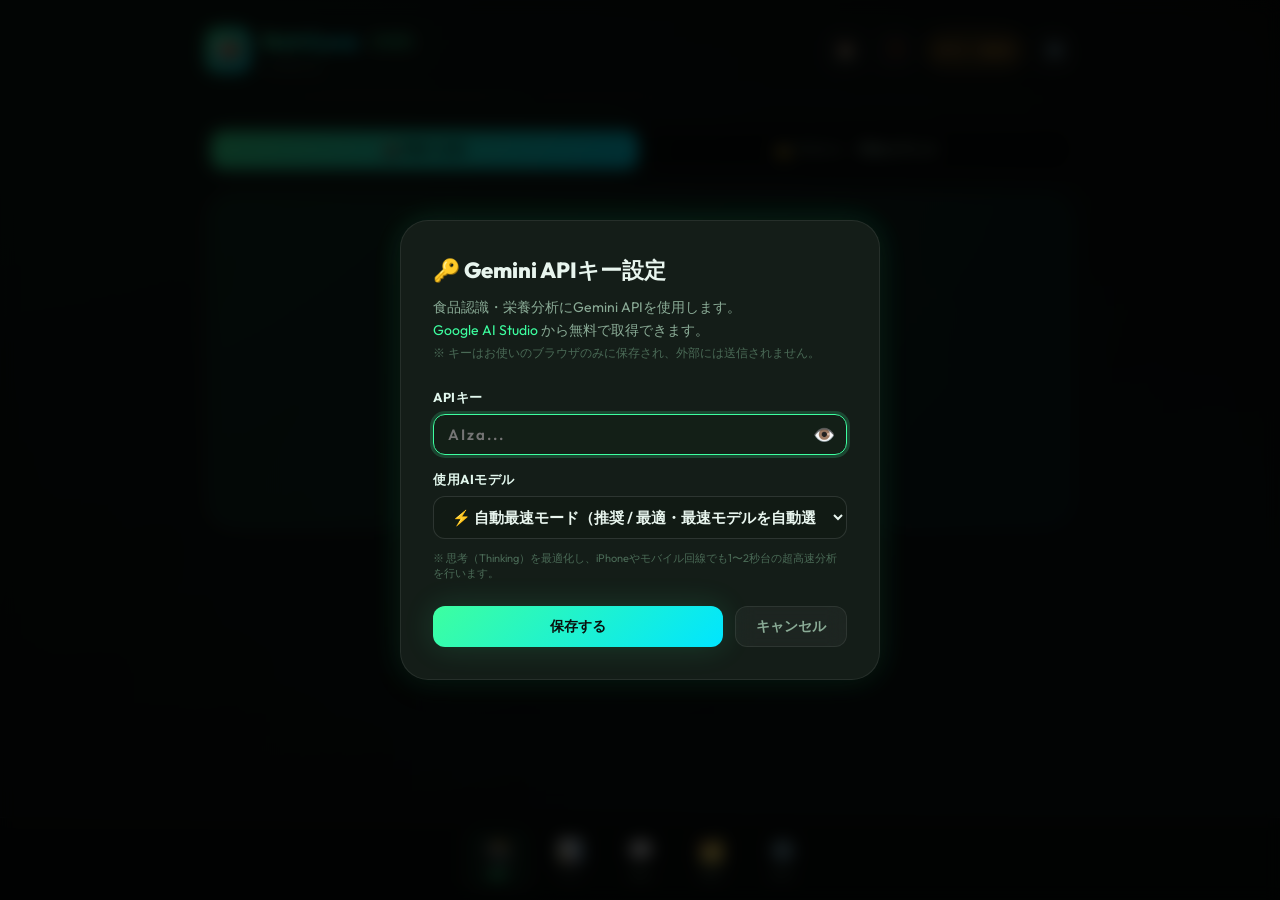
==== commit 2f178933: "feat: release v1.0.32 - add help center modal with accordion manual and AI assistant for operation q" ====
--- a/index.html
+++ b/index.html
@@ -22,13 +22,14 @@
       <div>
         <div style="display: flex; align-items: center; gap: 8px;">
           <div class="logo-text">NutriLens</div>
-          <span class="app-version-badge" id="app-version">v1.0.31</span>
+          <span class="app-version-badge" id="app-version">v1.0.32</span>
         </div>
         <div class="logo-subtitle">AI栄養分析</div>
       </div>
     </div>
     <div class="header-actions">
       <button class="btn btn-ghost btn-icon" id="btn-go-home" title="ホームに戻る" onclick="App.resetCapture(); App.switchTab('capture')">🏠</button>
+      <button class="btn btn-ghost btn-icon" id="btn-help" title="使い方・ヘルプ" onclick="App.openHelpModal()">❓</button>
       <span id="key-status" class="badge badge-warning" style="font-size:11px">APIキー未設定</span>
       <button class="btn btn-ghost btn-icon" id="btn-api-settings" title="API設定">⚙️</button>
     </div>
@@ -1124,9 +1125,95 @@
   </div>
 </div>
 
+<!-- ===== Help & AI Assistant Modal ===== -->
+<div class="modal-overlay" id="help-modal" role="dialog" aria-modal="true" onclick="if(event.target===this)App.closeHelpModal()">
+  <div class="modal" style="max-width:500px; display:flex; flex-direction:column; max-height:90vh; overflow:hidden; padding:0;">
+    
+    <div style="display:flex; justify-content:space-between; align-items:center; padding:16px 20px; border-bottom:1px solid var(--glass-border); background:rgba(255,255,255,0.03);">
+      <div style="font-size:16px; font-weight:700; color:var(--text-primary); display:flex; align-items:center; gap:8px;">
+        <span>❓</span> アプリの使い方・ヘルプ
+      </div>
+      <button class="btn-close" onclick="App.closeHelpModal()">×</button>
+    </div>
+
+    <div style="overflow-y:auto; flex:1; padding:20px;">
+      
+      <!-- Accordion Manual -->
+      <div class="help-section-title" style="font-size:13px; color:var(--text-muted); font-weight:700; margin-bottom:12px; text-transform:uppercase; letter-spacing:1px;">基本マニュアル</div>
+      
+      <div class="accordion">
+        <div class="accordion-item">
+          <div class="accordion-header" onclick="App.toggleAccordion(this)">
+            <span>📸 写真から食事を分析するには？</span>
+            <span class="accordion-arrow">▼</span>
+          </div>
+          <div class="accordion-body">
+            ホーム画面の「写真で分析」タブから、カメラで撮影するか画像を選択してください。<br>
+            プレビュー画面で「AIで栄養を分析する」を押すと、数秒で料理名・カロリー・PFCバランスが自動計算されます。
+          </div>
+        </div>
+
+        <div class="accordion-item">
+          <div class="accordion-header" onclick="App.toggleAccordion(this)">
+            <span>✍️ 間食や飲み物を手入力するには？</span>
+            <span class="accordion-arrow">▼</span>
+          </div>
+          <div class="accordion-body">
+            ホーム画面の「テキスト・間食を手入力」タブを開きます。<br>
+            「豆乳1杯」「バナナ1本」などと入力して分析ボタンを押すと、写真がなくてもAIがカロリーを計算してくれます。<br>
+            「➕ 追加」ボタンから、よく食べる間食をショートカットとして登録しておくことも可能です。
+          </div>
+        </div>
+
+        <div class="accordion-item">
+          <div class="accordion-header" onclick="App.toggleAccordion(this)">
+            <span>✏️ 分析結果が間違っていたら？</span>
+            <span class="accordion-arrow">▼</span>
+          </div>
+          <div class="accordion-body">
+            結果画面や履歴の詳細にある「✏️ 訂正・再分析」ボタンを押してください。<br>
+            「バニラシェイクです」「ご飯少なめです」と指示するだけで、AIが写真をもう一度見て正確な内容に再計算します。<br>
+            また「📝 修正」タブからカロリーなどの数値を直接編集することもできます。
+          </div>
+        </div>
+
+        <div class="accordion-item">
+          <div class="accordion-header" onclick="App.toggleAccordion(this)">
+            <span>🎯 1日の目標カロリーを変えたい</span>
+            <span class="accordion-arrow">▼</span>
+          </div>
+          <div class="accordion-body">
+            「⚙️ 設定」タブを開き、あなたの体重・活動レベル・目標体重を入力して「目標を適用して保存する」を押すと、あなたにぴったりの目標カロリー・PFCが自動設定されます。
+          </div>
+        </div>
+      </div>
+
+      <!-- Help AI Chat -->
+      <div class="help-section-title" style="font-size:13px; color:var(--text-muted); font-weight:700; margin-top:24px; margin-bottom:12px; text-transform:uppercase; letter-spacing:1px;">操作方法をAIに質問する</div>
+      
+      <div class="help-chat-container">
+        <div class="help-chat-messages" id="help-chat-messages">
+          <div class="help-msg ai">
+            <div class="help-msg-avatar">🤖</div>
+            <div class="help-msg-bubble">
+              アプリの使い方で分からないことがあれば質問してください！<br>例: 「記録を削除するには？」「AI相談って何？」
+            </div>
+          </div>
+        </div>
+        
+        <div class="help-chat-input-area" style="display:flex; gap:8px; margin-top:12px;">
+          <input type="text" id="help-chat-input" class="form-input" placeholder="使い方を質問する..." onkeypress="if(event.key==='Enter')App.sendHelpQuestion()">
+          <button class="btn btn-primary" onclick="App.sendHelpQuestion()" style="padding:0 14px;">送信</button>
+        </div>
+      </div>
+      
+    </div>
+  </div>
+</div>
+
 <!-- ===== Toast Container ===== -->
 <div class="toast-container" id="toast-container"></div>
 
-<script src="app.js?v=1.0.31"></script>
+<script src="app.js?v=1.0.32"></script>
 </body>
 </html>
--- a/style.css
+++ b/style.css
@@ -2284,3 +2284,135 @@
   transform: translateY(-1px);
 }
 
+/* ===== Help Accordion & Chat ===== */
+.help-section-title {
+  position: relative;
+}
+.help-section-title::after {
+  content: "";
+  position: absolute;
+  left: 0;
+  bottom: -4px;
+  width: 24px;
+  height: 2px;
+  background: var(--accent-primary);
+  border-radius: 2px;
+}
+
+.accordion {
+  display: flex;
+  flex-direction: column;
+  gap: 8px;
+}
+
+.accordion-item {
+  background: rgba(255, 255, 255, 0.04);
+  border: 1px solid var(--glass-border);
+  border-radius: var(--radius-sm);
+  overflow: hidden;
+  transition: var(--transition-fast);
+}
+
+.accordion-header {
+  padding: 14px 16px;
+  font-size: 14px;
+  font-weight: 600;
+  color: var(--text-primary);
+  cursor: pointer;
+  display: flex;
+  justify-content: space-between;
+  align-items: center;
+  transition: background 0.2s;
+}
+
+.accordion-header:hover {
+  background: rgba(255, 255, 255, 0.08);
+}
+
+.accordion-arrow {
+  font-size: 10px;
+  color: var(--text-muted);
+  transition: transform 0.3s;
+}
+
+.accordion-item.active .accordion-arrow {
+  transform: rotate(180deg);
+  color: var(--accent-primary);
+}
+
+.accordion-item.active {
+  border-color: rgba(61, 255, 160, 0.3);
+  background: rgba(255, 255, 255, 0.06);
+}
+
+.accordion-body {
+  padding: 0 16px;
+  max-height: 0;
+  overflow: hidden;
+  font-size: 13px;
+  color: var(--text-secondary);
+  line-height: 1.6;
+  transition: max-height 0.3s ease-out, padding 0.3s ease-out;
+}
+
+.accordion-item.active .accordion-body {
+  padding: 0 16px 14px 16px;
+  max-height: 500px;
+}
+
+/* Help Chat */
+.help-chat-container {
+  background: rgba(0, 0, 0, 0.2);
+  border: 1px solid var(--glass-border);
+  border-radius: var(--radius-md);
+  padding: 12px;
+  display: flex;
+  flex-direction: column;
+  gap: 12px;
+}
+
+.help-chat-messages {
+  max-height: 200px;
+  overflow-y: auto;
+  display: flex;
+  flex-direction: column;
+  gap: 12px;
+  padding-right: 4px;
+}
+
+.help-msg {
+  display: flex;
+  gap: 10px;
+  align-items: flex-start;
+  animation: slideUp 0.3s ease forwards;
+}
+
+.help-msg.ai .help-msg-bubble {
+  background: rgba(255, 255, 255, 0.08);
+  border: 1px solid var(--glass-border);
+  color: var(--text-primary);
+  border-radius: 12px 12px 12px 2px;
+}
+
+.help-msg.user {
+  flex-direction: row-reverse;
+}
+
+.help-msg.user .help-msg-bubble {
+  background: var(--gradient-main);
+  color: #121212;
+  border-radius: 12px 12px 2px 12px;
+  font-weight: 500;
+}
+
+.help-msg-avatar {
+  font-size: 20px;
+  flex-shrink: 0;
+}
+
+.help-msg-bubble {
+  padding: 10px 14px;
+  font-size: 13px;
+  line-height: 1.5;
+  word-break: break-word;
+}
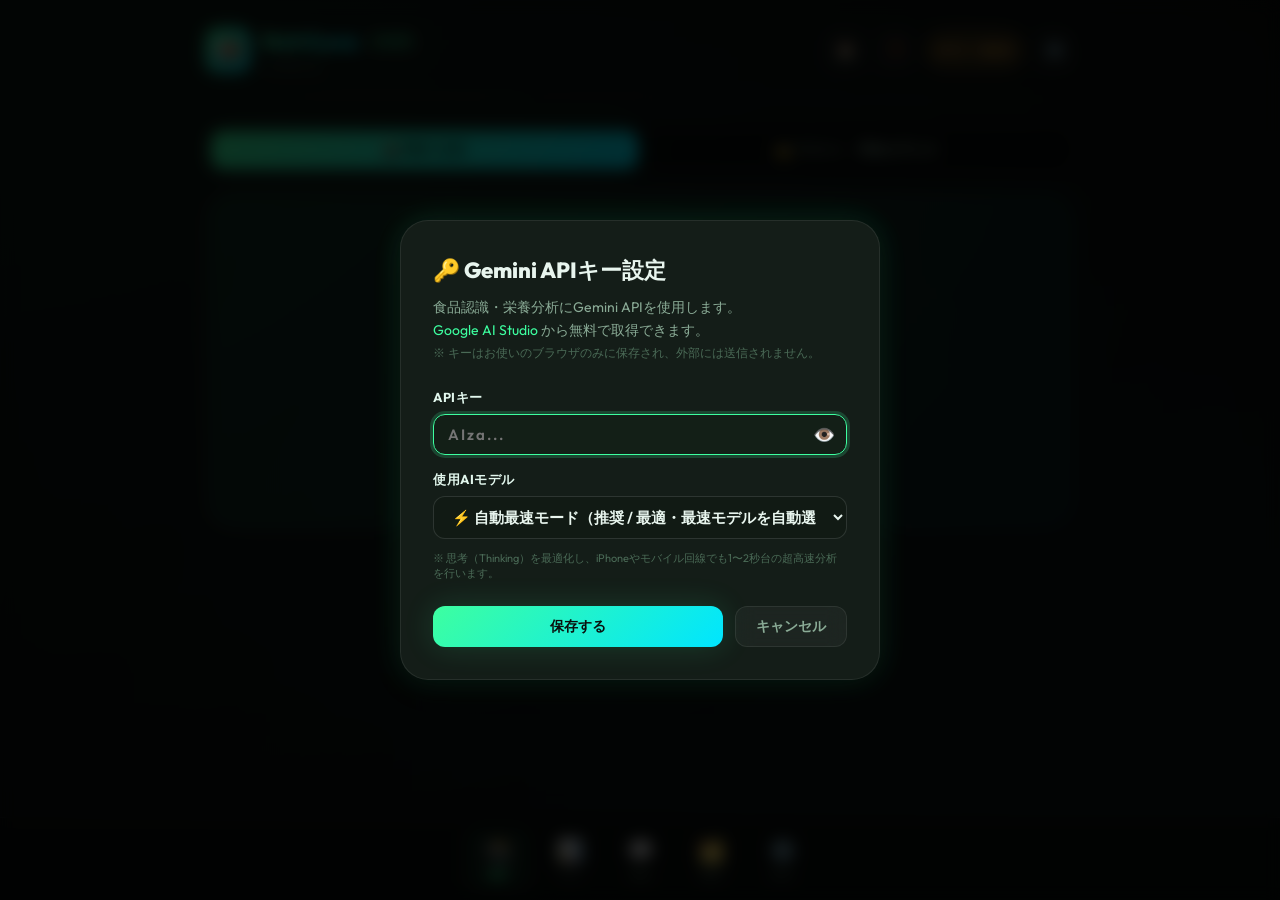
==== commit 931cce52: "feat: release v1.0.33 - enhance help manual, add text-to-speech for help text, and voice input for h" ====
--- a/index.html
+++ b/index.html
@@ -22,7 +22,7 @@
       <div>
         <div style="display: flex; align-items: center; gap: 8px;">
           <div class="logo-text">NutriLens</div>
-          <span class="app-version-badge" id="app-version">v1.0.32</span>
+          <span class="app-version-badge" id="app-version">v1.0.33</span>
         </div>
         <div class="logo-subtitle">AI栄養分析</div>
       </div>
@@ -1144,12 +1144,37 @@
       <div class="accordion">
         <div class="accordion-item">
           <div class="accordion-header" onclick="App.toggleAccordion(this)">
+            <span>📱 画面のボタン・アイコンの見方</span>
+            <span class="accordion-arrow">▼</span>
+          </div>
+          <div class="accordion-body">
+            <div style="margin-bottom:8px;">
+              <strong>【画面上部のアイコン】</strong><br>
+              ・<strong>🏠 ホーム</strong>: どの画面にいても、タップするとすぐに最初の撮影・入力画面に戻ります。<br>
+              ・<strong>❓ ヘルプ</strong>: 今開いているこの画面（使い方やAIへの質問）を開きます。<br>
+              ・<strong>⚙️ API設定</strong>: アプリのAI機能を使うためのGemini APIキーを設定・変更します。
+            </div>
+            <div>
+              <strong>【画面下部のメニュー】</strong><br>
+              ・<strong>📸 撮影</strong>: メインとなる「写真で分析」や「間食の手入力」を行う画面です。<br>
+              ・<strong>📊 今日</strong>: 1日の総摂取カロリーやPFCバランスをグラフで確認できます。<br>
+              ・<strong>💬 相談</strong>: あなたの専属の管理栄養士AIに対して、健康や食事内容について自由に相談・質問ができます。<br>
+              ・<strong>🗂️ 履歴</strong>: 過去に記録した食事の一覧を見たり、修正・削除（ゴミ箱アイコン）を行えます。<br>
+              ・<strong>⚙️ 設定</strong>: 目標体重や血圧などを設定することで、あなたに最適な目標カロリーが自動計算されます。
+            </div>
+            <button class="btn btn-ghost" style="margin-top:8px; padding:4px 8px; font-size:12px;" onclick="App.speak(this.previousElementSibling.innerText + this.previousElementSibling.previousElementSibling.innerText)">🔊 読み上げ</button>
+          </div>
+        </div>
+
+        <div class="accordion-item">
+          <div class="accordion-header" onclick="App.toggleAccordion(this)">
             <span>📸 写真から食事を分析するには？</span>
             <span class="accordion-arrow">▼</span>
           </div>
           <div class="accordion-body">
             ホーム画面の「写真で分析」タブから、カメラで撮影するか画像を選択してください。<br>
-            プレビュー画面で「AIで栄養を分析する」を押すと、数秒で料理名・カロリー・PFCバランスが自動計算されます。
+            プレビュー画面で「AIで栄養を分析する」を押すと、数秒で料理名・カロリー・PFCバランスが自動計算されます。<br>
+            <button class="btn btn-ghost" style="margin-top:8px; padding:4px 8px; font-size:12px;" onclick="App.speak(this.parentElement.innerText.replace('🔊 読み上げ', ''))">🔊 読み上げ</button>
           </div>
         </div>
 
@@ -1161,7 +1186,8 @@
           <div class="accordion-body">
             ホーム画面の「テキスト・間食を手入力」タブを開きます。<br>
             「豆乳1杯」「バナナ1本」などと入力して分析ボタンを押すと、写真がなくてもAIがカロリーを計算してくれます。<br>
-            「➕ 追加」ボタンから、よく食べる間食をショートカットとして登録しておくことも可能です。
+            「➕ 追加」ボタンから、よく食べる間食をショートカットとして登録しておくことも可能です。<br>
+            <button class="btn btn-ghost" style="margin-top:8px; padding:4px 8px; font-size:12px;" onclick="App.speak(this.parentElement.innerText.replace('🔊 読み上げ', ''))">🔊 読み上げ</button>
           </div>
         </div>
 
@@ -1173,7 +1199,8 @@
           <div class="accordion-body">
             結果画面や履歴の詳細にある「✏️ 訂正・再分析」ボタンを押してください。<br>
             「バニラシェイクです」「ご飯少なめです」と指示するだけで、AIが写真をもう一度見て正確な内容に再計算します。<br>
-            また「📝 修正」タブからカロリーなどの数値を直接編集することもできます。
+            また「📝 修正」タブからカロリーなどの数値を直接編集することもできます。<br>
+            <button class="btn btn-ghost" style="margin-top:8px; padding:4px 8px; font-size:12px;" onclick="App.speak(this.parentElement.innerText.replace('🔊 読み上げ', ''))">🔊 読み上げ</button>
           </div>
         </div>
 
@@ -1183,7 +1210,8 @@
             <span class="accordion-arrow">▼</span>
           </div>
           <div class="accordion-body">
-            「⚙️ 設定」タブを開き、あなたの体重・活動レベル・目標体重を入力して「目標を適用して保存する」を押すと、あなたにぴったりの目標カロリー・PFCが自動設定されます。
+            「⚙️ 設定」タブを開き、あなたの体重・活動レベル・目標体重を入力して「目標を適用して保存する」を押すと、あなたにぴったりの目標カロリー・PFCが自動設定されます。<br>
+            <button class="btn btn-ghost" style="margin-top:8px; padding:4px 8px; font-size:12px;" onclick="App.speak(this.parentElement.innerText.replace('🔊 読み上げ', ''))">🔊 読み上げ</button>
           </div>
         </div>
       </div>
@@ -1201,8 +1229,9 @@
           </div>
         </div>
         
-        <div class="help-chat-input-area" style="display:flex; gap:8px; margin-top:12px;">
-          <input type="text" id="help-chat-input" class="form-input" placeholder="使い方を質問する..." onkeypress="if(event.key==='Enter')App.sendHelpQuestion()">
+        <div class="help-chat-input-area" style="display:flex; gap:8px; margin-top:12px; position:relative;">
+          <input type="text" id="help-chat-input" class="form-input" style="padding-right:40px;" placeholder="使い方を質問する..." onkeypress="if(event.key==='Enter')App.sendHelpQuestion()">
+          <button class="btn-mic-inside" id="btn-mic-help" title="音声で入力" onclick="App.toggleSpeechForHelp()" style="position:absolute; right:74px; top:50%; transform:translateY(-50%); width:32px; height:32px; font-size:16px;">🎙️</button>
           <button class="btn btn-primary" onclick="App.sendHelpQuestion()" style="padding:0 14px;">送信</button>
         </div>
       </div>
@@ -1214,6 +1243,6 @@
 <!-- ===== Toast Container ===== -->
 <div class="toast-container" id="toast-container"></div>
 
-<script src="app.js?v=1.0.32"></script>
+<script src="app.js?v=1.0.33"></script>
 </body>
 </html>
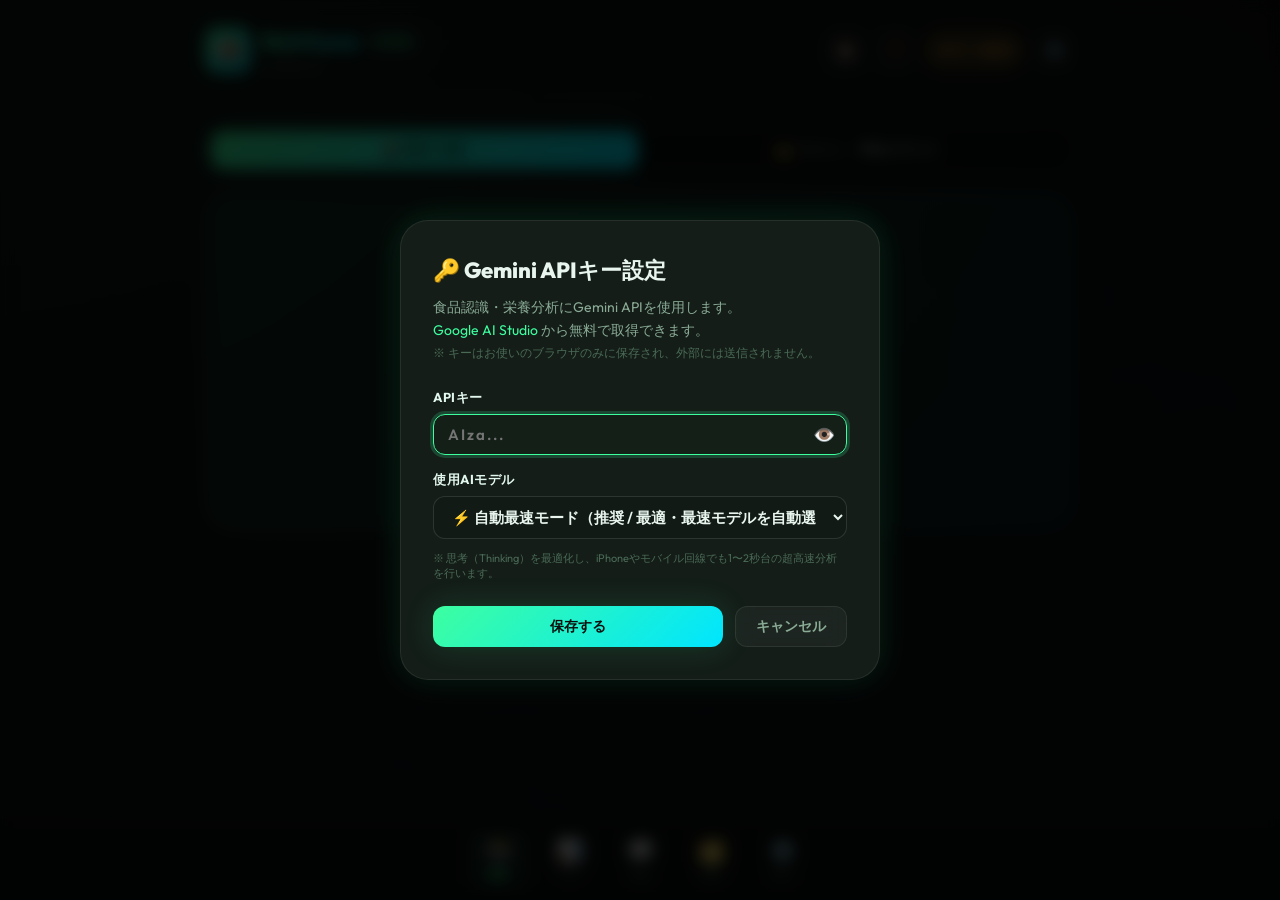
==== commit df77b22f: "fix: resolve API Error 404 in help chat and fix mic button layout overlap (v1.0.34)" ====
--- a/index.html
+++ b/index.html
@@ -22,7 +22,7 @@
       <div>
         <div style="display: flex; align-items: center; gap: 8px;">
           <div class="logo-text">NutriLens</div>
-          <span class="app-version-badge" id="app-version">v1.0.33</span>
+          <span class="app-version-badge" id="app-version">v1.0.34</span>
         </div>
         <div class="logo-subtitle">AI栄養分析</div>
       </div>
@@ -1229,10 +1229,10 @@
           </div>
         </div>
         
-        <div class="help-chat-input-area" style="display:flex; gap:8px; margin-top:12px; position:relative;">
-          <input type="text" id="help-chat-input" class="form-input" style="padding-right:40px;" placeholder="使い方を質問する..." onkeypress="if(event.key==='Enter')App.sendHelpQuestion()">
-          <button class="btn-mic-inside" id="btn-mic-help" title="音声で入力" onclick="App.toggleSpeechForHelp()" style="position:absolute; right:74px; top:50%; transform:translateY(-50%); width:32px; height:32px; font-size:16px;">🎙️</button>
-          <button class="btn btn-primary" onclick="App.sendHelpQuestion()" style="padding:0 14px;">送信</button>
+        <div class="help-chat-input-area" style="display:flex; gap:8px; margin-top:12px; align-items:center;">
+          <input type="text" id="help-chat-input" class="form-input" style="flex:1;" placeholder="使い方を質問する..." onkeypress="if(event.key==='Enter')App.sendHelpQuestion()">
+          <button class="btn btn-ghost" id="btn-mic-help" title="音声で入力" onclick="App.toggleSpeechForHelp()" style="padding:4px 8px; font-size:18px;">🎙️</button>
+          <button class="btn btn-primary" onclick="App.sendHelpQuestion()" style="padding:0 14px; flex-shrink:0;">送信</button>
         </div>
       </div>
       
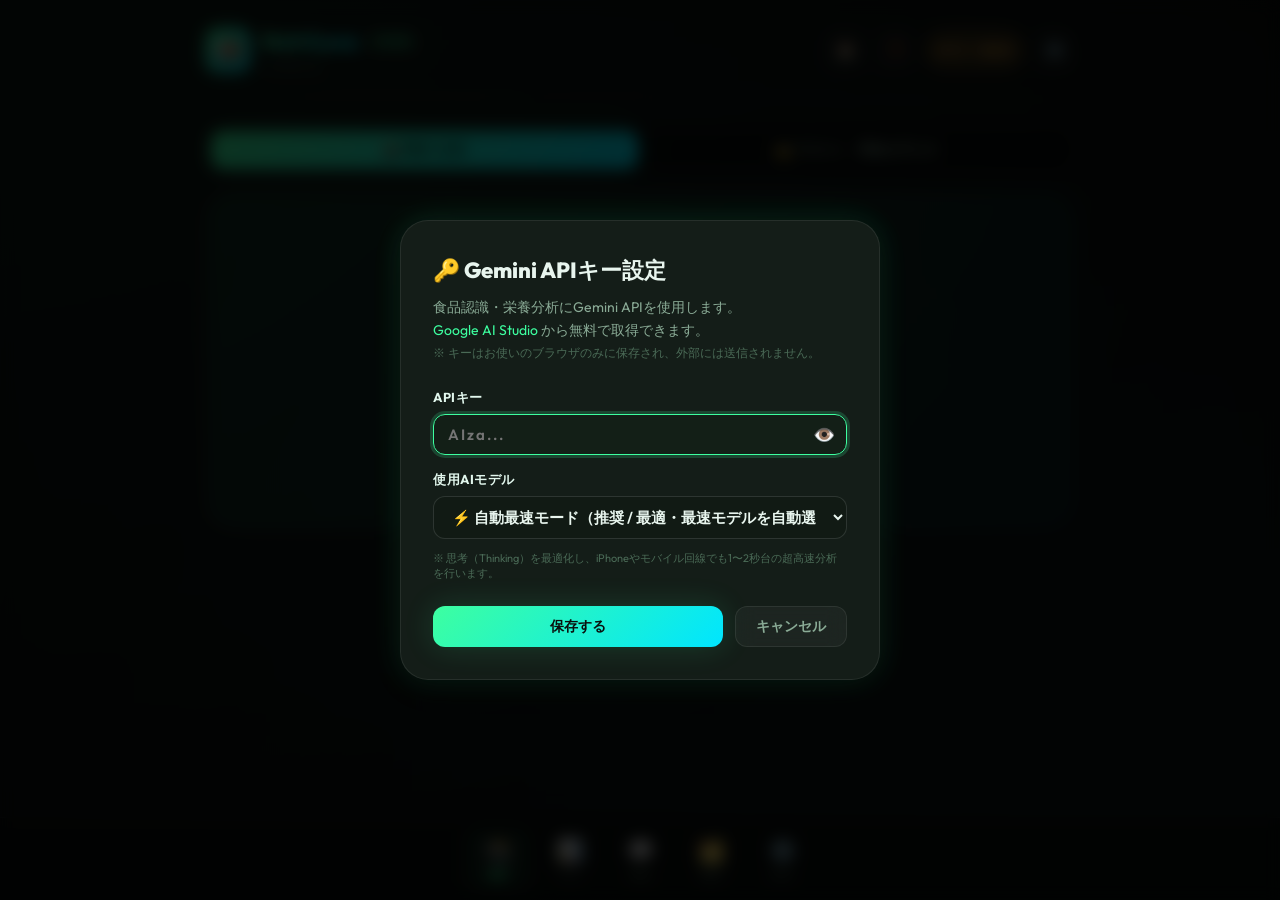
==== commit 215fe4f4: "feat: Add height settings, daily cumulative calorie goal tracking, and body health benefits (v1.0.36" ====
--- a/index.html
+++ b/index.html
@@ -22,7 +22,7 @@
       <div>
         <div style="display: flex; align-items: center; gap: 8px;">
           <div class="logo-text">NutriLens</div>
-          <span class="app-version-badge" id="app-version">v1.0.34</span>
+          <span class="app-version-badge" id="app-version">v1.0.36</span>
         </div>
         <div class="logo-subtitle">AI栄養分析</div>
       </div>
@@ -182,6 +182,31 @@
           </div>
         </div>
 
+        <!-- Calorie & Daily Cumulative Goal Progress -->
+        <div id="result-daily-progress-box" class="daily-progress-card">
+          <div class="daily-progress-header">
+            <div class="daily-progress-date">
+              <span class="icon">📅</span> <span id="result-daily-date-label">本日 (9/11) の累積カロリー</span>
+            </div>
+            <span id="result-daily-goal-mode-badge" class="badge badge-success">📉 減量目標</span>
+          </div>
+          <div class="daily-progress-stats">
+            <div class="daily-stat-main">
+              <span class="daily-stat-label">本日累計:</span>
+              <span id="result-daily-total-cal" class="daily-stat-val">0</span>
+              <span class="daily-stat-slash">/</span>
+              <span id="result-daily-goal-cal" class="daily-stat-goal">1,800 kcal</span>
+              <span id="result-meal-cal-diff-badge" class="daily-meal-added-badge">+0 kcal</span>
+            </div>
+            <div id="result-daily-remaining-badge" class="daily-remaining-badge">
+              あと <strong id="result-daily-remaining-val">0</strong> kcal
+            </div>
+          </div>
+          <div class="daily-progress-bar-wrap">
+            <div id="result-daily-progress-bar" class="daily-progress-bar" style="width: 0%;"></div>
+          </div>
+        </div>
+
         <!-- PFC Bars -->
         <div class="pfc-section">
           <div class="pfc-title">PFCバランス</div>
@@ -209,9 +234,17 @@
           </div>
         </div>
 
+        <!-- Health Benefits (体内効果・健康メリット) -->
+        <div id="result-health-benefits-section" class="health-benefits-section">
+          <div class="pfc-title" style="margin-bottom:12px;display:flex;align-items:center;gap:6px">
+            <span>🩺</span> この食事の栄養素がもたらす体内効果
+          </div>
+          <div id="result-health-benefits-list" class="health-benefits-list"></div>
+        </div>
+
         <!-- Nutrients Grid -->
         <div class="nutrients-section">
-          <div class="pfc-title" style="margin-bottom:14px">栄養素詳細</div>
+          <div class="pfc-title" style="margin-bottom:14px">栄養素詳細と身体への働き</div>
           <div class="nutrients-grid" id="nutrients-grid"></div>
         </div>
 
@@ -467,7 +500,7 @@
       <div class="section-title"><span class="icon">⚖️</span>体重＆身体目標設定</div>
       <div class="glass-card goal-card">
         <p class="goal-card-desc">
-          お名前・生年月日・性別・体重・血圧を設定すると、あなたに最適化されたカロリー・PFCおよび健康アドバイスをAIが分析します。
+          お名前・生年月日・性別・身長・体重・血圧を設定すると、あなたに最適化されたカロリー・PFCおよび健康アドバイスをAIが分析します。
         </p>
 
         <!-- User Name Input -->
@@ -492,15 +525,31 @@
           </div>
         </div>
 
-        <!-- Body Weight Inputs -->
+        <!-- Body Height & Weight Inputs -->
         <div style="display:grid;grid-template-columns:1fr 1fr;gap:12px;margin-bottom:16px">
           <div class="form-group">
-            <label class="form-label" for="user-current-weight">⚖️ 現在の体重 (kg)</label>
+            <label class="form-label" for="user-height">📏 身長 (cm)</label>
+            <input type="number" class="form-input" id="user-height" min="50" max="250" step="0.1" placeholder="170.0" oninput="App.calculateGoalsFromWeight()">
+          </div>
+          <div class="form-group">
+            <label class="form-label" for="user-current-weight">⚖️ 現在の体重 (kg) <span id="user-bmi-preview" style="font-size:11px;color:var(--accent-primary);margin-left:4px"></span></label>
             <input type="number" class="form-input" id="user-current-weight" min="30" max="200" step="0.1" placeholder="65.0" oninput="App.calculateGoalsFromWeight()">
           </div>
+        </div>
+
+        <!-- Target Weight & Activity Level Inputs -->
+        <div style="display:grid;grid-template-columns:1fr 1fr;gap:12px;margin-bottom:16px">
           <div class="form-group">
-            <label class="form-label" for="user-target-weight">🎯 目標体重 (kg)</label>
+            <label class="form-label" for="user-target-weight">🎯 目標体重 (kg) <span id="user-ideal-weight-preview" style="font-size:11px;color:var(--text-muted);margin-left:4px"></span></label>
             <input type="number" class="form-input" id="user-target-weight" min="30" max="200" step="0.1" placeholder="60.0" oninput="App.calculateGoalsFromWeight()">
+          </div>
+          <div class="form-group">
+            <label class="form-label" for="user-activity-level">🏃‍♂️ 活動レベル</label>
+            <select class="form-select" id="user-activity-level" onchange="App.calculateGoalsFromWeight()">
+              <option value="light">デスクワーク中心 (低い)</option>
+              <option value="moderate" selected>通勤・立ち仕事 (普通)</option>
+              <option value="active">スポーツ習慣多 (高い)</option>
+            </select>
           </div>
         </div>
 
@@ -517,15 +566,6 @@
               <div class="form-hint">最低 / 拡張期</div>
             </div>
           </div>
-        </div>
-
-        <div class="form-group" style="margin-bottom:16px">
-          <label class="form-label" for="user-activity-level">🏃‍♂️ 日常の活動レベル</label>
-          <select class="form-select" id="user-activity-level" onchange="App.calculateGoalsFromWeight()">
-            <option value="light">デスクワーク中心・あまり動かない (低い)</option>
-            <option value="moderate" selected>立ち仕事・通勤で歩く (普通)</option>
-            <option value="active">スポーツ習慣・立ち仕事が多い (高い)</option>
-          </select>
         </div>
 
         <!-- Routine & Special Notes for AI Analysis -->
@@ -720,12 +760,37 @@
         </div>
       </div>
 
-      <!-- Calorie highlight -->
-      <div class="glass-card" style="padding:16px 20px;margin-bottom:14px;display:flex;align-items:center;gap:12px">
-        <div style="font-size:36px">🔥</div>
-        <div>
-          <div style="font-size:12px;color:var(--text-muted);text-transform:uppercase;letter-spacing:1px;font-weight:600">カロリー</div>
-          <div style="font-size:36px;font-weight:800;color:var(--accent-primary);line-height:1"><span id="detail-calories">0</span><span style="font-size:14px;color:var(--text-muted);font-weight:400;margin-left:4px">kcal</span></div>
+      <!-- Calorie highlight & Daily cumulative progress -->
+      <div class="glass-card" style="padding:16px 20px;margin-bottom:14px">
+        <div style="display:flex;align-items:center;gap:12px;margin-bottom:12px">
+          <div style="font-size:36px">🔥</div>
+          <div>
+            <div style="font-size:12px;color:var(--text-muted);text-transform:uppercase;letter-spacing:1px;font-weight:600">この食事のカロリー</div>
+            <div style="font-size:32px;font-weight:800;color:var(--accent-primary);line-height:1"><span id="detail-calories">0</span><span style="font-size:14px;color:var(--text-muted);font-weight:400;margin-left:4px">kcal</span></div>
+          </div>
+        </div>
+        <!-- Daily Progress in Modal -->
+        <div id="detail-daily-progress-box" class="daily-progress-card" style="margin-top:10px;background:rgba(255,255,255,0.03);border:1px solid var(--glass-border);">
+          <div class="daily-progress-header">
+            <div class="daily-progress-date">
+              <span class="icon">📅</span> <span id="detail-daily-date-label">この日の累積カロリー</span>
+            </div>
+            <span id="detail-daily-goal-mode-badge" class="badge badge-success">目標進捗</span>
+          </div>
+          <div class="daily-progress-stats">
+            <div class="daily-stat-main">
+              <span class="daily-stat-label">当日合計:</span>
+              <span id="detail-daily-total-cal" class="daily-stat-val">0</span>
+              <span class="daily-stat-slash">/</span>
+              <span id="detail-daily-goal-cal" class="daily-stat-goal">1,800 kcal</span>
+            </div>
+            <div id="detail-daily-remaining-badge" class="daily-remaining-badge">
+              あと <strong id="detail-daily-remaining-val">0</strong> kcal
+            </div>
+          </div>
+          <div class="daily-progress-bar-wrap">
+            <div id="detail-daily-progress-bar" class="daily-progress-bar" style="width: 0%;"></div>
+          </div>
         </div>
       </div>
 
@@ -756,9 +821,17 @@
         </div>
       </div>
 
+      <!-- Health Benefits (体内効果・健康メリット) -->
+      <div id="detail-health-benefits-section" class="glass-card health-benefits-section" style="padding:16px 20px;margin-bottom:14px">
+        <div class="pfc-title" style="margin-bottom:12px;display:flex;align-items:center;gap:6px">
+          <span>🩺</span> この食事の栄養素がもたらす体内効果
+        </div>
+        <div id="detail-health-benefits-list" class="health-benefits-list"></div>
+      </div>
+
       <!-- Nutrients -->
       <div class="glass-card" style="padding:16px 20px;margin-bottom:14px">
-        <div class="pfc-title" style="margin-bottom:12px">栄養素詳細</div>
+        <div class="pfc-title" style="margin-bottom:12px">栄養素詳細と身体への働き</div>
         <div class="nutrients-grid" id="detail-nutrients-grid"></div>
       </div>
 
--- a/style.css
+++ b/style.css
@@ -610,6 +610,170 @@
 .pfc-label { color: var(--text-secondary); }
 .pfc-amount { font-weight: 700; color: var(--text-primary); }
 
+/* ===== Daily Cumulative Calorie Progress Card ===== */
+.daily-progress-card {
+  background: rgba(61, 255, 160, 0.05);
+  border-top: 1px solid var(--glass-border);
+  border-bottom: 1px solid var(--glass-border);
+  padding: 16px 24px;
+}
+
+.daily-progress-header {
+  display: flex;
+  align-items: center;
+  justify-content: space-between;
+  margin-bottom: 8px;
+}
+
+.daily-progress-date {
+  font-size: 12px;
+  font-weight: 600;
+  color: var(--text-secondary);
+  display: flex;
+  align-items: center;
+  gap: 6px;
+}
+
+.daily-progress-stats {
+  display: flex;
+  align-items: baseline;
+  justify-content: space-between;
+  flex-wrap: wrap;
+  gap: 8px;
+  margin-bottom: 10px;
+}
+
+.daily-stat-main {
+  display: flex;
+  align-items: baseline;
+  gap: 4px;
+}
+
+.daily-stat-label {
+  font-size: 12px;
+  color: var(--text-muted);
+}
+
+.daily-stat-val {
+  font-size: 20px;
+  font-weight: 800;
+  color: var(--accent-primary);
+}
+
+.daily-stat-slash {
+  font-size: 14px;
+  color: var(--text-muted);
+}
+
+.daily-stat-goal {
+  font-size: 13px;
+  color: var(--text-secondary);
+  font-weight: 600;
+}
+
+.daily-meal-added-badge {
+  font-size: 11px;
+  background: rgba(61, 255, 160, 0.15);
+  color: var(--accent-primary);
+  padding: 2px 6px;
+  border-radius: 4px;
+  font-weight: 600;
+  margin-left: 4px;
+}
+
+.daily-remaining-badge {
+  font-size: 12px;
+  padding: 4px 10px;
+  border-radius: 20px;
+  background: rgba(255, 255, 255, 0.06);
+  border: 1px solid var(--glass-border);
+  color: var(--text-secondary);
+}
+
+.daily-remaining-badge.badge-within {
+  background: rgba(61, 255, 160, 0.12);
+  border-color: rgba(61, 255, 160, 0.3);
+  color: var(--accent-primary);
+}
+
+.daily-remaining-badge.badge-over {
+  background: rgba(255, 77, 106, 0.12);
+  border-color: rgba(255, 77, 106, 0.3);
+  color: #ff4d6a;
+}
+
+.daily-progress-bar-wrap {
+  width: 100%;
+  height: 8px;
+  background: rgba(255, 255, 255, 0.08);
+  border-radius: 4px;
+  overflow: hidden;
+}
+
+.daily-progress-bar {
+  height: 100%;
+  background: linear-gradient(90deg, #3dffa0 0%, #00e5ff 100%);
+  border-radius: 4px;
+  transition: width 0.6s cubic-bezier(0.4, 0, 0.2, 1);
+}
+
+.daily-progress-bar.bar-over {
+  background: linear-gradient(90deg, #ffb300 0%, #ff4d6a 100%);
+}
+
+/* ===== Health Benefits (体内効果) ===== */
+.health-benefits-section {
+  padding: 18px 24px;
+  border-top: 1px solid var(--glass-border);
+}
+
+.health-benefits-list {
+  display: flex;
+  flex-direction: column;
+  gap: 8px;
+}
+
+.health-benefit-item {
+  display: flex;
+  align-items: flex-start;
+  gap: 10px;
+  background: rgba(255, 255, 255, 0.03);
+  border: 1px solid var(--glass-border);
+  border-left: 3px solid var(--accent-primary);
+  border-radius: var(--radius-sm);
+  padding: 10px 14px;
+  font-size: 13px;
+  line-height: 1.45;
+  color: var(--text-primary);
+  transition: var(--transition);
+}
+
+.health-benefit-item:hover {
+  background: rgba(255, 255, 255, 0.06);
+  border-color: var(--glass-border-hover);
+}
+
+.health-benefit-icon {
+  font-size: 16px;
+  flex-shrink: 0;
+  margin-top: 1px;
+}
+
+.health-benefit-content {
+  flex: 1;
+}
+
+.health-benefit-title {
+  font-weight: 700;
+  color: var(--accent-primary);
+  margin-bottom: 2px;
+}
+
+.health-benefit-desc {
+  font-size: 12px;
+  color: var(--text-secondary);
+}
+
 /* ===== Nutrients Grid ===== */
 .nutrients-section {
   padding: 20px 24px;
@@ -625,8 +789,10 @@
   background: var(--bg-secondary);
   border: 1px solid var(--glass-border);
   border-radius: var(--radius-sm);
-  padding: 14px 16px;
+  padding: 12px 14px;
   transition: var(--transition);
+  display: flex;
+  flex-direction: column;
 }
 
 .nutrient-chip:hover {
@@ -636,8 +802,8 @@
 }
 
 .nutrient-chip-icon {
-  font-size: 20px;
-  margin-bottom: 8px;
+  font-size: 18px;
+  margin-bottom: 4px;
   display: block;
 }
 
@@ -647,11 +813,11 @@
   text-transform: uppercase;
   letter-spacing: 0.8px;
   font-weight: 600;
-  margin-bottom: 4px;
+  margin-bottom: 2px;
 }
 
 .nutrient-chip-value {
-  font-size: 18px;
+  font-size: 17px;
   font-weight: 700;
   color: var(--text-primary);
 }
@@ -660,6 +826,16 @@
   font-size: 11px;
   color: var(--text-muted);
   font-weight: 400;
+}
+
+.nutrient-chip-effect {
+  font-size: 10.5px;
+  color: var(--accent-primary);
+  background: rgba(61, 255, 160, 0.08);
+  border-radius: 4px;
+  padding: 2px 5px;
+  margin-top: 6px;
+  line-height: 1.3;
 }
 
 /* ===== Save & Action Row ===== */
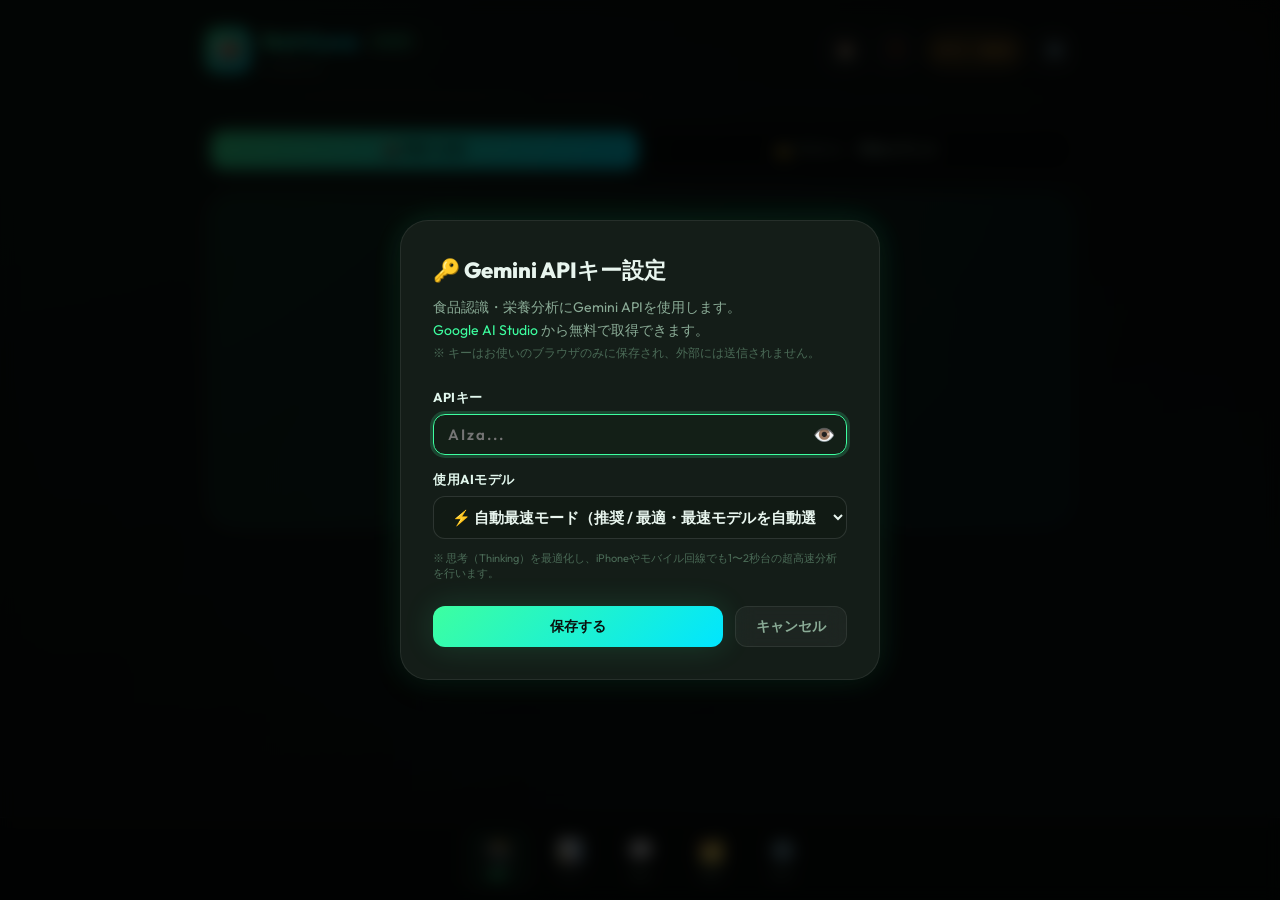
==== commit af41b2e8: "feat(v1.0.37): add step sync with Apple Health / Health Connect, weight prediction and BMI evaluatio" ====
--- a/index.html
+++ b/index.html
@@ -22,7 +22,7 @@
       <div>
         <div style="display: flex; align-items: center; gap: 8px;">
           <div class="logo-text">NutriLens</div>
-          <span class="app-version-badge" id="app-version">v1.0.36</span>
+          <span class="app-version-badge" id="app-version">v1.0.37</span>
         </div>
         <div class="logo-subtitle">AI栄養分析</div>
       </div>
@@ -893,11 +893,39 @@
             <span class="badge" id="daily-confirm-goal-badge" style="font-size:11px; background:rgba(255,255,255,0.06); color:var(--text-light);">🎯 目標</span>
           </div>
 
-          <!-- Measurement Inputs -->
+          <!-- Measurement & Steps Inputs -->
           <div style="display:grid; grid-template-columns:1fr; gap:12px;">
             <div class="form-group">
               <label class="form-label" for="daily-input-weight">⚖️ 本日の体重 (kg)</label>
-              <input type="number" class="form-input" id="daily-input-weight" min="30" max="200" step="0.1" placeholder="65.0">
+              <input type="number" class="form-input" id="daily-input-weight" min="30" max="200" step="0.1" placeholder="65.0" oninput="App.updateDailySummaryPredictionPreview()">
+            </div>
+
+            <!-- Steps & Health App Sync Card -->
+            <div class="form-group" style="background:rgba(255,255,255,0.03); border:1px solid var(--glass-border); border-radius:var(--radius-sm); padding:12px 14px;">
+              <div style="display:flex; justify-content:space-between; align-items:center; margin-bottom:8px;">
+                <label class="form-label" for="daily-input-steps" style="margin-bottom:0; font-weight:700;">
+                  🚶‍♂️ 本日の歩数 <span id="health-app-sync-name" style="color:var(--accent-primary); font-size:11px; margin-left:4px;">(ヘルスケア連携)</span>
+                </label>
+                <button type="button" class="btn btn-ghost" id="btn-sync-health-steps" style="padding:3px 8px; font-size:11px; border-radius:12px; border:1px solid var(--glass-border);" onclick="App.syncStepsFromHealthApp()">
+                  🔄 <span id="health-sync-btn-label">ヘルスケアから同期</span>
+                </button>
+              </div>
+              <div style="display:flex; gap:8px; align-items:center;">
+                <input type="number" class="form-input" id="daily-input-steps" min="0" max="100000" step="100" placeholder="例: 8000" style="flex:1;" oninput="App.updateDailySummaryPredictionPreview()">
+                <span style="font-size:13px; color:var(--text-muted);">歩</span>
+              </div>
+              <!-- Quick Steps Chips -->
+              <div style="display:flex; gap:6px; flex-wrap:wrap; margin-top:8px;">
+                <button type="button" class="step-chip" onclick="App.setDailySteps(3000)">3,000歩</button>
+                <button type="button" class="step-chip" onclick="App.setDailySteps(5000)">5,000歩</button>
+                <button type="button" class="step-chip" onclick="App.setDailySteps(8000)">8,000歩</button>
+                <button type="button" class="step-chip" onclick="App.setDailySteps(10000)">10,000歩</button>
+              </div>
+              <!-- Steps Calc Preview -->
+              <div id="daily-steps-calc-preview" style="font-size:11px; color:var(--accent-primary); margin-top:8px; display:flex; gap:10px; align-items:center;">
+                <span>距離: 約-- km</span>
+                <span>消費: 約-- kcal</span>
+              </div>
             </div>
 
             <div class="form-group">
@@ -916,7 +944,7 @@
           </div>
 
           <button class="btn btn-primary" id="btn-start-daily-analysis" onclick="App.confirmAndAnalyzeDaily()" style="width:100%; margin-top:16px; padding:12px; font-weight:700; font-size:14px;">
-            🤖 体重・血圧を含めてAI総括を開始
+            🤖 歩数・体重・食事から増減予測＆AI総括を開始
           </button>
         </div>
       </div>
@@ -924,8 +952,8 @@
       <!-- Step 2: Loading State -->
       <div id="daily-summary-loading" style="display:none; text-align:center; padding:40px 0;">
         <div class="spinner" style="width:40px;height:40px;border-width:3px;margin:0 auto 16px auto;"></div>
-        <div style="color:var(--text-primary);font-size:15px;font-weight:600;margin-bottom:6px;">1日の食事・健康データをAIが総括中...</div>
-        <div style="color:var(--text-muted);font-size:13px;">カロリー、PFC、体重、血圧を総合分析しています</div>
+        <div style="color:var(--text-primary);font-size:15px;font-weight:600;margin-bottom:6px;">1日の食事・歩数・健康データをAIが総括中...</div>
+        <div style="color:var(--text-muted);font-size:13px;">カロリー収支、体重増減予測、BMI評価を総合分析しています</div>
       </div>
 
       <!-- Step 3: Result State -->
@@ -935,9 +963,43 @@
         <div class="glass-card" style="padding:10px 14px; margin-bottom:12px; display:flex; align-items:center; justify-content:space-between; flex-wrap:wrap; gap:8px;">
           <div style="display:flex; gap:6px; align-items:center; flex-wrap:wrap;">
             <span class="badge badge-success" id="daily-result-weight-badge" style="font-size:12px;">⚖️ 65.0kg</span>
-            <span class="badge badge-info" id="daily-result-bp-badge" style="font-size:12px;">💓 120/80 mmHg</span>
+            <span class="badge badge-info" id="daily-result-steps-badge" style="font-size:12px;">🚶‍♂️ 8,000歩</span>
+            <span class="badge" id="daily-result-bp-badge" style="font-size:12px; background:rgba(255,255,255,0.06); color:var(--text-light);">💓 120/80 mmHg</span>
           </div>
           <button class="btn btn-ghost" style="padding:4px 10px; font-size:11px; border-radius:10px;" onclick="App.showDailySummaryConfirm()">✏️ 測定値を変更して再分析</button>
+        </div>
+
+        <!-- Weight Change Prediction & BMI Evaluation Card -->
+        <div id="daily-prediction-card" class="glass-card prediction-card" style="padding:16px 18px; margin-bottom:14px; background:rgba(61,255,160,0.04); border:1px solid rgba(61,255,160,0.25);">
+          <div style="font-size:14px; font-weight:700; color:var(--accent-primary); margin-bottom:10px; display:flex; align-items:center; justify-content:space-between;">
+            <span style="display:flex; align-items:center; gap:6px;"><span>🎯</span> 体重増減予測＆BMI評価</span>
+            <span id="prediction-balance-badge" class="badge badge-success" style="font-size:11px;">カロリー収支 -300kcal</span>
+          </div>
+          
+          <div style="display:grid; grid-template-columns:1fr 1fr; gap:10px; margin-bottom:12px;">
+            <div style="background:rgba(255,255,255,0.03); border:1px solid var(--glass-border); border-radius:var(--radius-sm); padding:10px 12px; text-align:center;">
+              <div style="font-size:11px; color:var(--text-muted); margin-bottom:2px;">🚶‍♂️ 運動・歩行消費</div>
+              <div id="prediction-burn-calories" style="font-size:16px; font-weight:700; color:var(--accent-primary);">320 kcal</div>
+              <div id="prediction-walk-distance" style="font-size:10px; color:var(--text-muted); margin-top:2px;">約 6.4 km</div>
+            </div>
+            <div style="background:rgba(255,255,255,0.03); border:1px solid var(--glass-border); border-radius:var(--radius-sm); padding:10px 12px; text-align:center;">
+              <div style="font-size:11px; color:var(--text-muted); margin-bottom:2px;">⚡ 1日総消費カロリー</div>
+              <div id="prediction-total-burn" style="font-size:16px; font-weight:700; color:#38bdf8;">1,950 kcal</div>
+              <div style="font-size:10px; color:var(--text-muted); margin-top:2px;">基礎代謝＋活動</div>
+            </div>
+          </div>
+
+          <!-- Weight Prediction & BMI Box -->
+          <div style="background:rgba(0,0,0,0.2); border:1px solid var(--glass-border); border-radius:var(--radius-sm); padding:12px 14px;">
+            <div style="display:flex; justify-content:space-between; align-items:center; margin-bottom:6px;">
+              <span style="font-size:12px; color:var(--text-secondary);">📈 予想体重推移 (1ヶ月継続時):</span>
+              <strong id="prediction-monthly-weight-diff" style="font-size:14px; color:var(--accent-primary);">-1.3 kg</strong>
+            </div>
+            <div style="display:flex; justify-content:space-between; align-items:center;">
+              <span style="font-size:12px; color:var(--text-secondary);">📊 BMI評価:</span>
+              <span id="prediction-bmi-evaluation" style="font-size:12px; font-weight:600; color:var(--text-primary);">BMI 22.5 ➔ 22.1 (普通体重)</span>
+            </div>
+          </div>
         </div>
 
         <div class="glass-card" style="padding:16px 20px; text-align:center; margin-bottom:14px">
--- a/style.css
+++ b/style.css
@@ -2592,3 +2592,31 @@
   line-height: 1.5;
   word-break: break-word;
 }
+
+/* ===== Steps & Prediction Cards ===== */
+.step-chip {
+  background: rgba(255, 255, 255, 0.05);
+  border: 1px solid var(--glass-border);
+  border-radius: 12px;
+  padding: 4px 10px;
+  font-size: 11px;
+  color: var(--text-secondary);
+  cursor: pointer;
+  transition: var(--transition-fast);
+}
+
+.step-chip:hover {
+  background: rgba(61, 255, 160, 0.15);
+  border-color: rgba(61, 255, 160, 0.4);
+  color: var(--accent-primary);
+  transform: translateY(-1px);
+}
+
+.prediction-card {
+  transition: var(--transition);
+}
+
+.prediction-card:hover {
+  border-color: rgba(61, 255, 160, 0.4);
+  box-shadow: 0 4px 20px rgba(61, 255, 160, 0.08);
+}
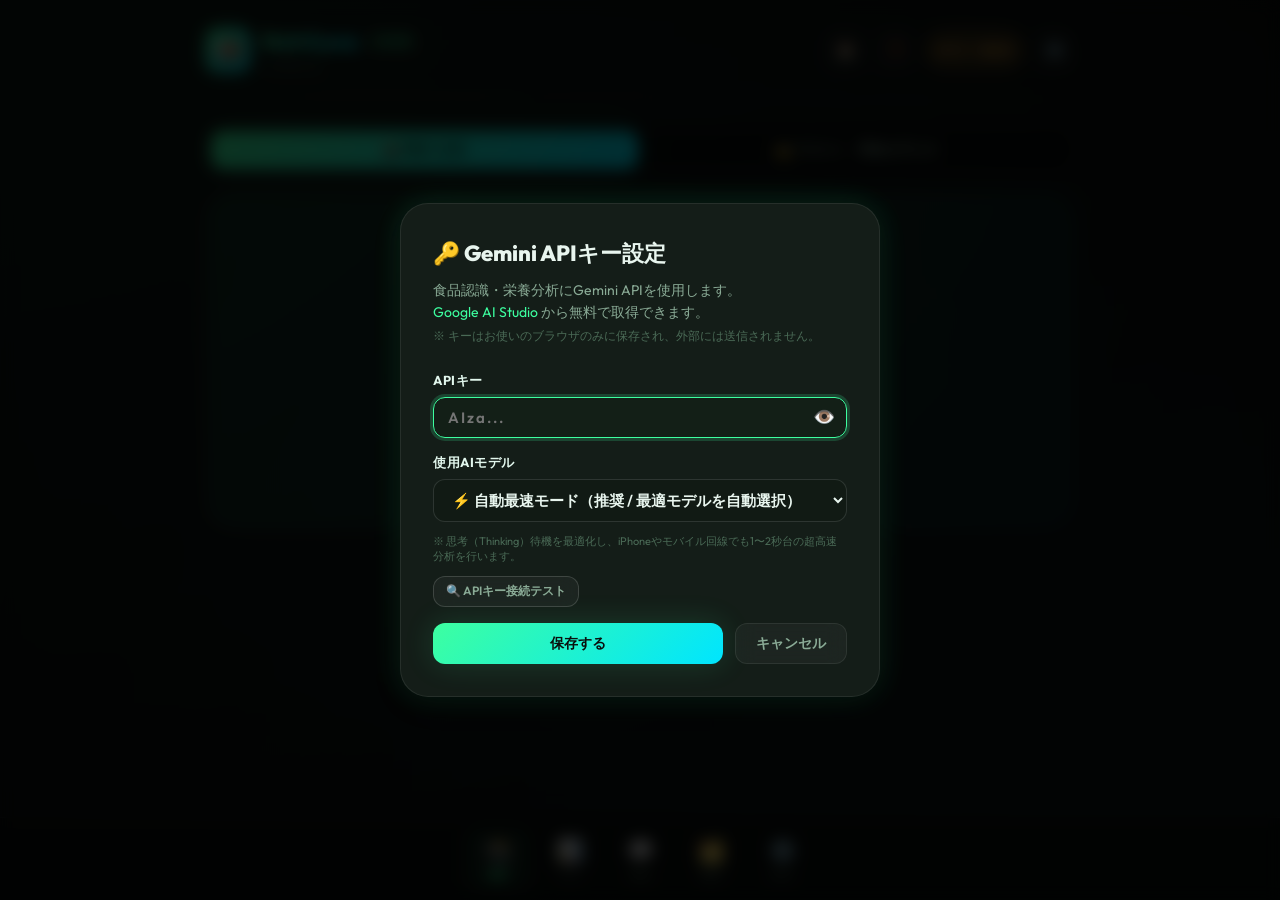
==== commit 2af2b376: "fix(v1.0.38): enhance Gemini API model fallback, add API key sanitize and connection test" ====
--- a/index.html
+++ b/index.html
@@ -22,7 +22,7 @@
       <div>
         <div style="display: flex; align-items: center; gap: 8px;">
           <div class="logo-text">NutriLens</div>
-          <span class="app-version-badge" id="app-version">v1.0.37</span>
+          <span class="app-version-badge" id="app-version">v1.0.38</span>
         </div>
         <div class="logo-subtitle">AI栄養分析</div>
       </div>
@@ -1085,19 +1085,23 @@
     <div class="form-group" style="margin-top:14px">
       <label class="form-label" for="api-model-select">使用AIモデル</label>
       <select class="form-select" id="api-model-select">
-        <option value="auto">⚡ 自動最速モード（推奨 / 最適・最速モデルを自動選択）</option>
-        <option value="gemini-2.5-flash">⚡ Gemini 2.5 Flash（超高速・高精度）</option>
-        <option value="gemini-2.0-flash">⚡ Gemini 2.0 Flash（高速安定）</option>
-        <option value="gemini-2.0-flash-lite">⚡ Gemini 2.0 Flash Lite（超軽量・爆速）</option>
-        <option value="gemini-2.5-pro">💎 Gemini 2.5 Pro（高精度重視）</option>
-        <option value="gemini-1.5-flash">Gemini 1.5 Flash</option>
-        <option value="gemini-1.5-pro">Gemini 1.5 Pro</option>
+        <option value="auto">⚡ 自動最速モード（推奨 / 最適モデルを自動選択）</option>
+        <option value="gemini-2.0-flash">⚡ Gemini 2.0 Flash（超高速・高精度 推奨）</option>
+        <option value="gemini-2.0-flash-lite">⚡ Gemini 2.0 Flash Lite（爆速・軽量）</option>
+        <option value="gemini-1.5-flash">⚡ Gemini 1.5 Flash（高速・安定）</option>
+        <option value="gemini-1.5-pro">💎 Gemini 1.5 Pro（詳細・高精度）</option>
       </select>
       <div style="font-size:11px;color:var(--text-muted);margin-top:6px;line-height:1.4">
-        ※ 思考（Thinking）を最適化し、iPhoneやモバイル回線でも1〜2秒台の超高速分析を行います。
-      </div>
-    </div>
-    <div class="modal-actions">
+        ※ 思考（Thinking）待機を最適化し、iPhoneやモバイル回線でも1〜2秒台の超高速分析を行います。
+      </div>
+    </div>
+    <div style="margin-top:12px; display:flex; align-items:center; justify-content:space-between; gap:8px;">
+      <button class="btn btn-ghost" id="btn-test-api" type="button" style="font-size:12px; padding:6px 12px; border:1px solid rgba(255,255,255,0.15);">
+        🔍 APIキー接続テスト
+      </button>
+      <span id="api-test-status" style="font-size:11px; color:var(--text-muted); flex:1; text-align:right;"></span>
+    </div>
+    <div class="modal-actions" style="margin-top:16px;">
       <button class="btn btn-primary" id="btn-save-api" style="flex:1">保存する</button>
       <button class="btn btn-ghost" id="btn-cancel-api">キャンセル</button>
     </div>
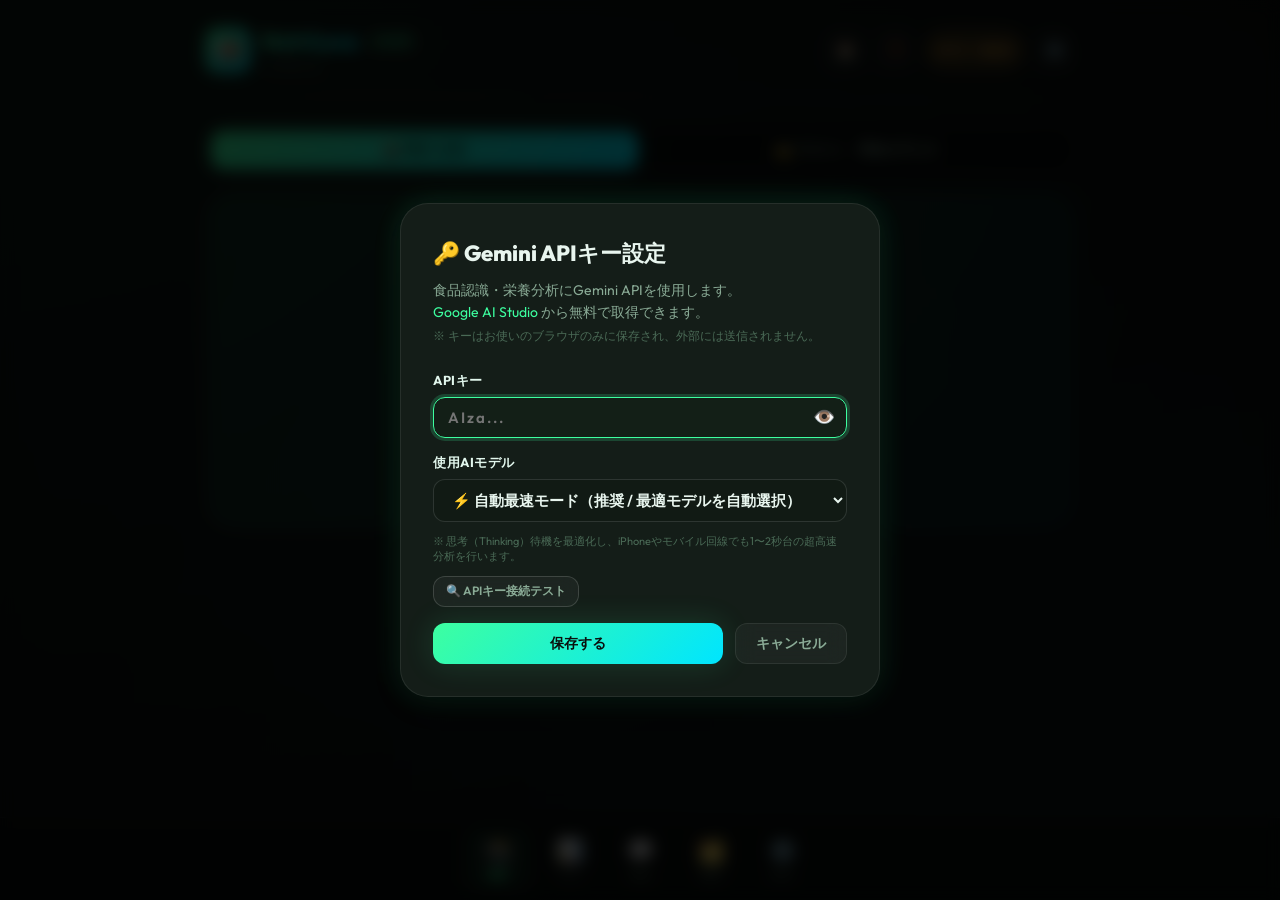
==== commit 05d73076: "fix(v1.0.39): update cache buster query for app.js and style.css to force reload on Android" ====
--- a/index.html
+++ b/index.html
@@ -8,7 +8,7 @@
   <meta http-equiv="Expires" content="0">
   <title>NutriLens — AI食事栄養分析アプリ</title>
   <meta name="description" content="食事の写真を撮るだけでAIがカロリーや栄養素を自動分析。毎日の健康管理をスマートにサポートします。">
-  <link rel="stylesheet" href="style.css?v=1.0.30">
+  <link rel="stylesheet" href="style.css?v=1.0.39">
 </head>
 <body>
 
@@ -22,7 +22,7 @@
       <div>
         <div style="display: flex; align-items: center; gap: 8px;">
           <div class="logo-text">NutriLens</div>
-          <span class="app-version-badge" id="app-version">v1.0.38</span>
+          <span class="app-version-badge" id="app-version">v1.0.39</span>
         </div>
         <div class="logo-subtitle">AI栄養分析</div>
       </div>
@@ -1382,6 +1382,6 @@
 <!-- ===== Toast Container ===== -->
 <div class="toast-container" id="toast-container"></div>
 
-<script src="app.js?v=1.0.33"></script>
+<script src="app.js?v=1.0.39"></script>
 </body>
 </html>
